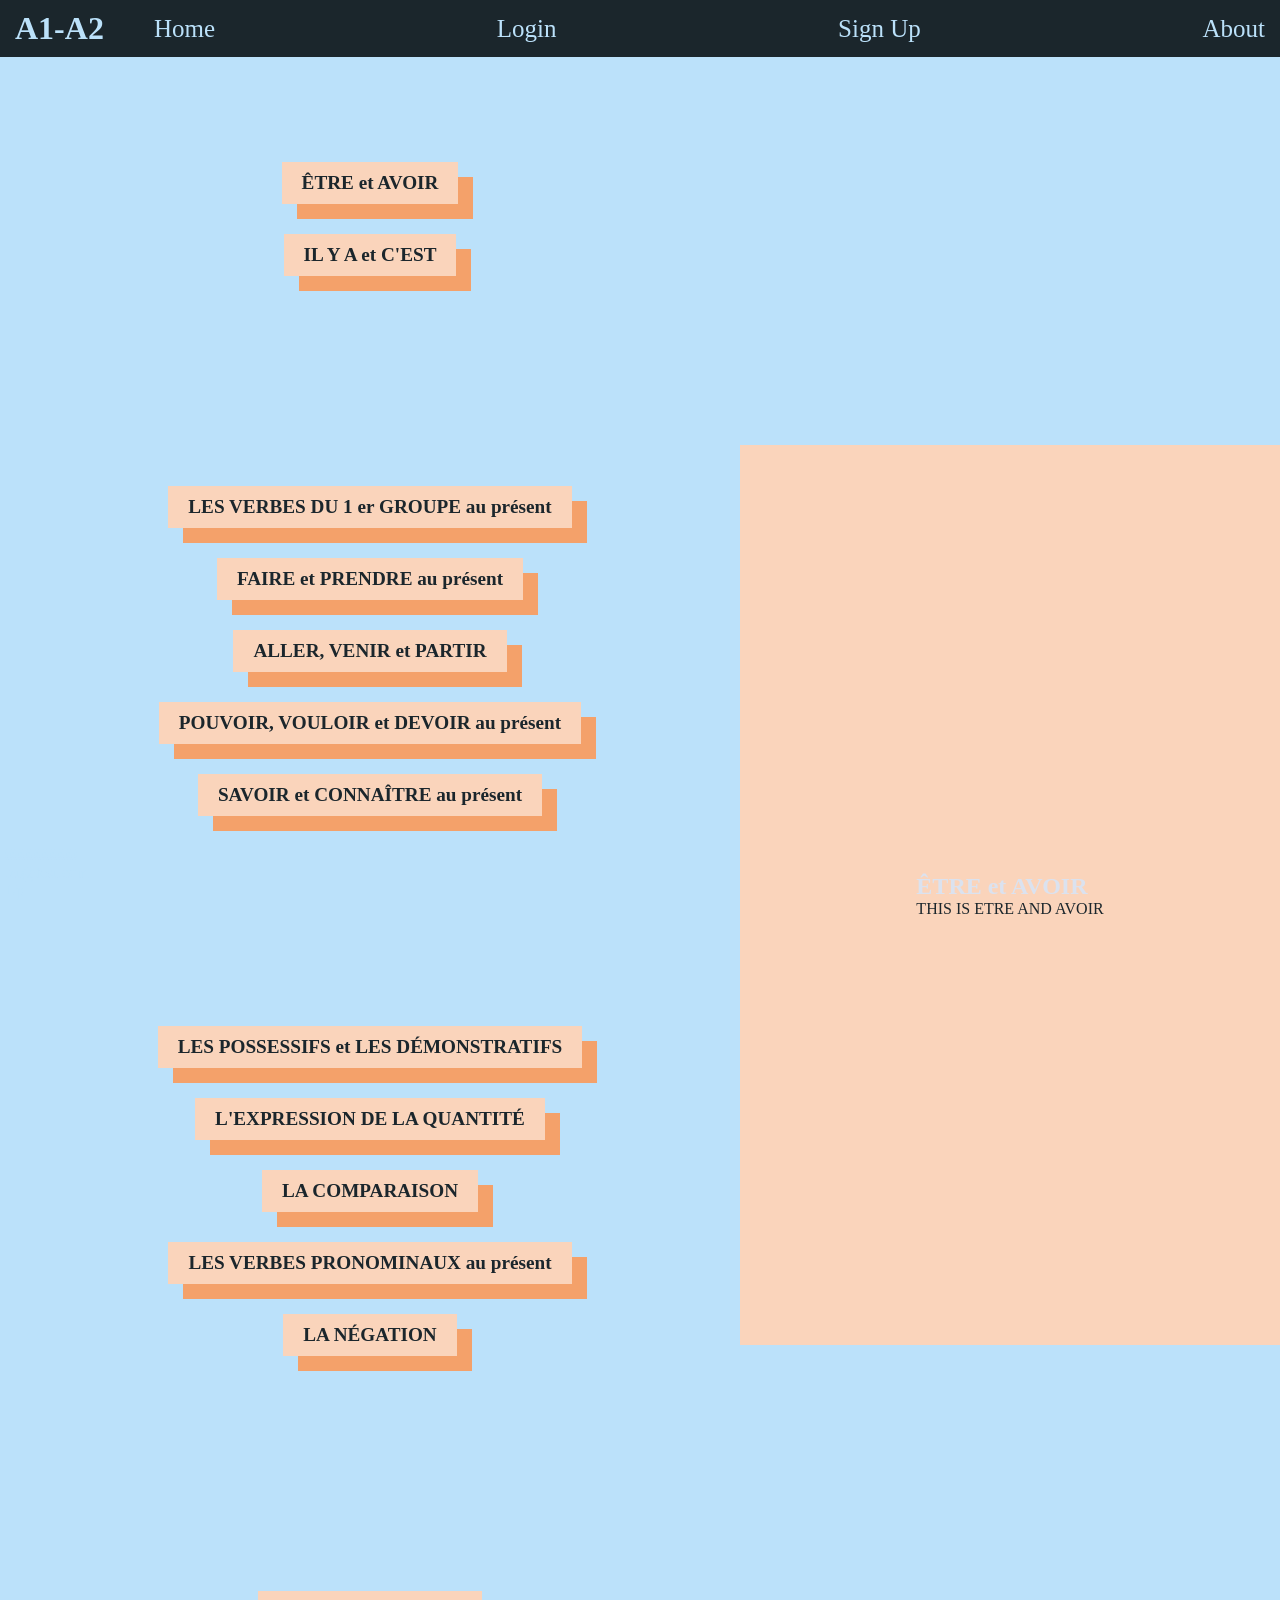
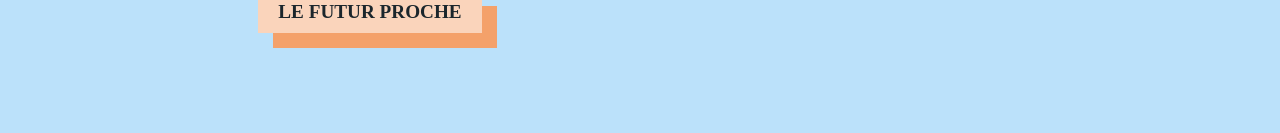
==== A1-A2.html @ 32284764 "First commit" ====
<!DOCTYPE html>
<html lang="en">
<head>
    <meta charset="UTF-8">
    <meta name="viewport" content="width=device-width, initial-scale=1.0">
    <title>Project</title>
    <link rel="stylesheet" href="css/style.css" />
</head>
<body>
    <header id="header">
        <h1><a href="index.html">A1-A2  </a></h1>
        <nav>
            <ul>
                <ol><a href="index.html">Home</a></ol>
                <ol><a href="index.html">Login</a></ol>
                <ol><a href="index.html">Sign Up</a></ol>
                <ol><a href="index.html">About</a></ol>
            </ul>
        </nav>
    </header>

    <main id="A1-A2main">

        <div class="roadmap-steps">
            <div class="foundations">
            <a href="#etre-avoir"><p>ÊTRE et AVOIR</p></a>
            <a href="#il-y-a-cest"><p>IL Y A et C'EST</p></a>
            </div>
        
            <div class="verbs">
            <a href="#group1-present"><p>LES VERBES DU 1 er GROUPE au présent</p></a>
            <a href="#faire-prendre"><p>FAIRE et PRENDRE au présent</p></a>
            <a href="#aller-venir-partir"><p>ALLER, VENIR et PARTIR</p></a>
            <a href="#pouvoir-vouloir-devoir"><p>POUVOIR, VOULOIR et DEVOIR au présent</p></a>
            <a href="#savoir-connaitre"><p>SAVOIR et CONNAÎTRE au présent</p></a>
            </div>
        
            <div class="basics">
            <a href="#possesifs-demonstratifs"><p>LES POSSESSIFS et LES DÉMONSTRATIFS</p></a>
            <a href="#l'expression-de-la-quantite"><p>L'EXPRESSION DE LA QUANTITÉ</p></a>
            <a href="#comparaison"><p>LA COMPARAISON</p></a>
            <a href="#verbes-pronominaux"><p>LES VERBES PRONOMINAUX au présent</p></a>
            <a href="#negation"><p>LA NÉGATION</p></a>
            </div>

            <div class="future-proche">
            <a href="#future-proche"></a><p>LE FUTUR PROCHE</p></a>
            </div>
        </div>





        <div class="details-for-every-topic">
            <div id="etre-avoir" class="content-of-detail">
                <h2>ÊTRE et AVOIR</h2>
                <p>THIS IS ETRE AND AVOIR</p>
            </div>
        </div>
    </main>

    <footer id="footer">
      <ul>
        <li><a href="tel:000000000">000000000</a></li>
        <li><a href="mailto:tet@test.com">tet@test.com</a></li>
      </ul>
      <a href="#header" class="up">Up</a>
    </footer>
</body>
</html>
---- css/style.css ----
/* global styles */
* {
  margin: 0;
  padding: 0;
  box-sizing: border-box;
  font-family:Georgia, 'Times New Roman', Times, serif;
}

body {
    background-color: #F9F7F7; 
    color: #DBE2EF;
}

#header {
  display:flex;
  justify-content: space-between;
  align-items: center;
  position: sticky;
  top: 0;
  background: #1B262C;
  color: white;
  padding: 10px;
  text-align: center;
  z-index: 99;
}

nav {
  flex: 1;
  margin-left: 40px;
}

nav ul {
  font-size: 25px;
  display:flex;
  justify-content: space-between;
  list-style: none;
}

a {
  color: #BBE1FA;
  text-decoration: none;
  padding: 5px;
  border-radius: 5px;
}

header a:hover {
  background-color: #0F4C75;
}




#main {
  display: flex;
  flex-direction: column;
  align-items: center;
  justify-content: center;
  background: #BBE1FA;
  min-height: 100dvh;
  background-image: url('../images/circles.svg');
  background-size: cover;
  background-position: center;
  background-repeat: no-repeat;
}

#description {
  font-size: xx-large;
  padding: 30px;
}

#choose-level {
  font-size: x-large;
}

.levels {
  display:flex;
  flex-direction: column;
  gap: 100px;
  margin-top: 100px;
}

.levels p {
  display:flex;
  align-items: center;
  justify-content: center;
  width: 200px;
  height: 50px;
  background-color: #3282B8;
  box-shadow: 15px 15px 0px #0F4C75;
  outline-color: #0F4C75;
  outline-style: solid;
  color: #1B262C;
  font-size: 25px;
}

.levels p:hover {
  background-color: #0F4C75;
}
.levels a {
  border-radius: 0px;
}

p {
  color: #1B262C;
}

footer {
  position: fixed;
  left: 0;
  bottom: 0;
  width: 100%;
}







/*A1-A2 Page*/
#A1-A2main {
  display: flex;
  flex-direction: row;
  align-items: center;
  justify-content: flex-start;
  background: #BBE1FA;
  min-height: 100dvh;  
}

.roadmap-steps {
  flex:1;
  display: flex;
  align-items: center;
  justify-content: center;
  flex-direction:column;
  width: 100%;
  gap:200px;
  max-width: 1000px;

  font-weight: bold;
  font-size: 1.2rem;
  padding: 100px;
  text-align: center;
  position:relative;
  flex-shrink: 0;
}

.roadmap-steps:nth-of-type(odd) {
  align-self: flex-start;
}

.roadmap-steps:nth-of-type(even) {
  align-self: flex-end;
}

.roadmap-steps > div {
  display: flex;
  flex-direction: column;
  align-items: center;
  gap: 20px;
  position: relative;
}

.roadmap-steps p {
  background-color: #FAD4BB;
  padding: 10px 20px;
  box-shadow: 15px 15px 0px #F4A16A;
  transition: transform 0.3s ease;
}

.roadmap-steps p:hover {
  background-color: #F4A16A;
  transform: translateX(5px);
}


.details-for-every-topic {
    flex: 1;
    padding: 0px;
    background-color: #FAD4BB;
    display: flex;
    align-items: center;
    justify-content: center;
    position: sticky;
    height: 100vh;
    top:0;
}
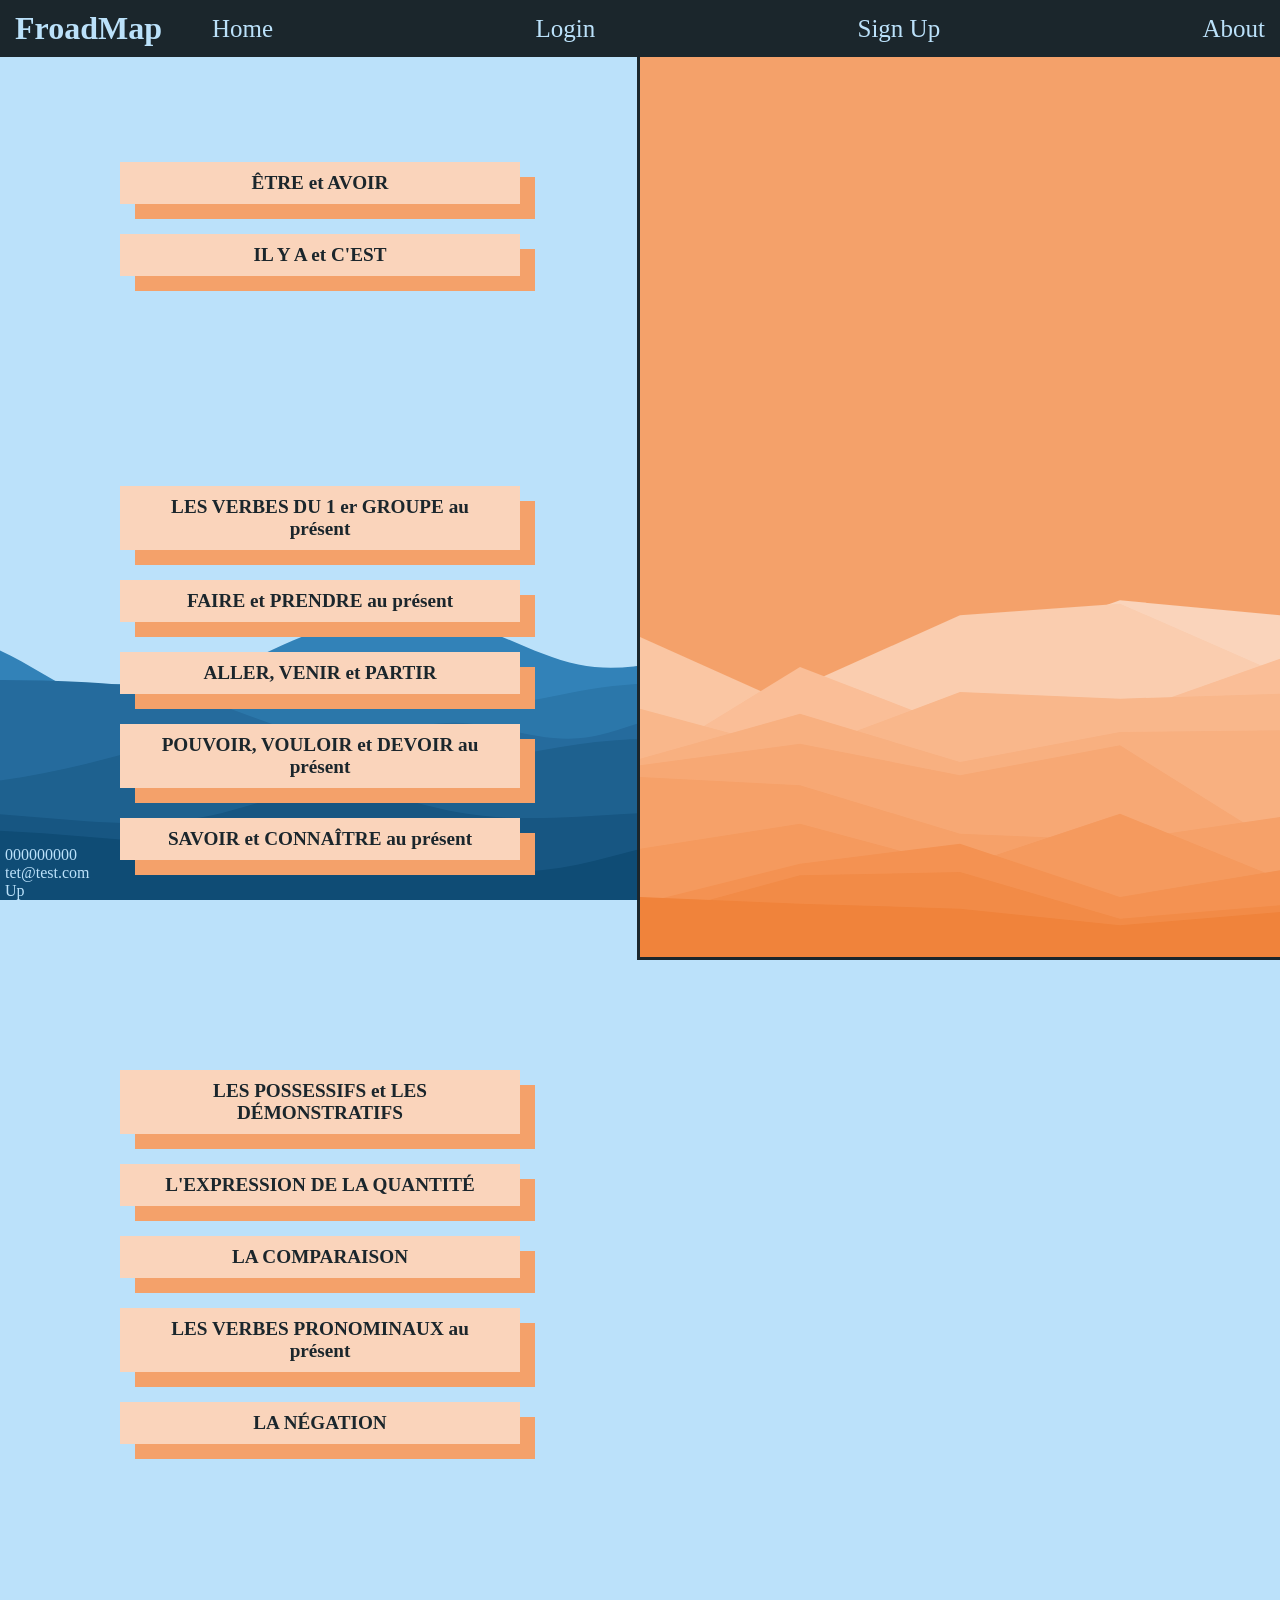
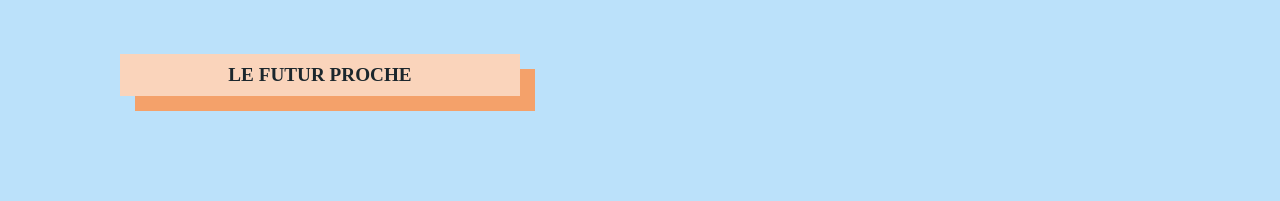
==== commit 5bffe25d: "visually updated pages" ====
--- a/A1-A2.html
+++ b/A1-A2.html
@@ -7,27 +7,31 @@
     <link rel="stylesheet" href="css/style.css" />
 </head>
 <body>
-    <header id="header">
-        <h1><a href="index.html">A1-A2  </a></h1>
+
+    <header>
+        <h1><a href="index.html">FroadMap</a></h1>
         <nav>
             <ul>
-                <ol><a href="index.html">Home</a></ol>
-                <ol><a href="index.html">Login</a></ol>
-                <ol><a href="index.html">Sign Up</a></ol>
-                <ol><a href="index.html">About</a></ol>
+                <li><a href="index.html">Home</a></li>
+                <li><a href="index.html">Login</a></li>
+                <li><a href="index.html">Sign Up</a></li>
+                <li><a href="index.html">About</a></li>
             </ul>
         </nav>
     </header>
 
-    <main id="A1-A2main">
 
-        <div class="roadmap-steps">
-            <div class="foundations">
+
+    <main id="A1-A2">
+
+        <section class="roadmap-steps">
+
+            <div class="roadmap-steps__foundations">
             <a href="#etre-avoir"><p>ÊTRE et AVOIR</p></a>
             <a href="#il-y-a-cest"><p>IL Y A et C'EST</p></a>
             </div>
         
-            <div class="verbs">
+            <div class="roadmap-steps__verbs">
             <a href="#group1-present"><p>LES VERBES DU 1 er GROUPE au présent</p></a>
             <a href="#faire-prendre"><p>FAIRE et PRENDRE au présent</p></a>
             <a href="#aller-venir-partir"><p>ALLER, VENIR et PARTIR</p></a>
@@ -35,30 +39,70 @@
             <a href="#savoir-connaitre"><p>SAVOIR et CONNAÎTRE au présent</p></a>
             </div>
         
-            <div class="basics">
+            <div class="roadmap-steps__basics">
             <a href="#possesifs-demonstratifs"><p>LES POSSESSIFS et LES DÉMONSTRATIFS</p></a>
-            <a href="#l'expression-de-la-quantite"><p>L'EXPRESSION DE LA QUANTITÉ</p></a>
+            <a href="#expression-de-la-quantite"><p>L'EXPRESSION DE LA QUANTITÉ</p></a>
             <a href="#comparaison"><p>LA COMPARAISON</p></a>
             <a href="#verbes-pronominaux"><p>LES VERBES PRONOMINAUX au présent</p></a>
             <a href="#negation"><p>LA NÉGATION</p></a>
             </div>
 
-            <div class="future-proche">
-            <a href="#future-proche"></a><p>LE FUTUR PROCHE</p></a>
+            <div class="roadmap-steps__future-proche">
+            <a href="#future-proche"><p>LE FUTUR PROCHE</p></a>
             </div>
-        </div>
+
+        </section>
 
 
 
+        <article class="details-for-every-topic">
+
+            <div id="etre-avoir" class="detailed-content">
+                <h2>ÊTRE et AVOIR</h2>
+                <p>Être - to be</p>
+                <p>Avoir - to have</p>
+
+                <h3>conjugaison au présent (Être)</h3>
+                <ul>
+                    <li>je suis</li>
+                    <li>tu es</li>
+                    <li>il/elle/on est</li>
+                    <li>nous sommes</li>
+                    <li>vous êtes</li>
+                    <li>ils/elles/on sont</li>
+                </ul>
+
+                <h3>conjugaison au présent (Avoir)</h3>
+                <ul>
+                    <li>j'ai</li>
+                    <li>tu as</li>
+                    <li>il/elle/on a</li>
+                    <li>nous avons</li>
+                    <li>vous avez</li>
+                    <li>ils/elles/on ont</li>
+                </ul>
+            </div>
+
+            <div id="il-y-a-cest" class="detailed-content">
+                <h2>IL Y A </h2>
+                <p>THIS IS IT</p>
+            </div>
+            
+            <div id="group1-present" class="detailed-content">
+                <h2>VERBS OF GROUP 1</h2>
+                <p>YEE</p>
+            </div>
+
+            <div id="faire-prendre" class="detailed-content">
+                <h2>TO DO AND TAKE </h2>
+                <p>TO DO AND TAKE</p>
+            </div>
+
+        </article>
+
+    </main>
 
 
-        <div class="details-for-every-topic">
-            <div id="etre-avoir" class="content-of-detail">
-                <h2>ÊTRE et AVOIR</h2>
-                <p>THIS IS ETRE AND AVOIR</p>
-            </div>
-        </div>
-    </main>
 
     <footer id="footer">
       <ul>
--- a/css/style.css
+++ b/css/style.css
@@ -11,7 +11,22 @@
     color: #DBE2EF;
 }
 
-#header {
+a {
+  color: #BBE1FA;
+  text-decoration: none;
+  padding: 5px;
+  border-radius: 5px;
+}
+
+p {
+  color:#1B262C;
+}
+
+
+/*index.html*/
+
+/*Header*/
+header {
   display:flex;
   justify-content: space-between;
   align-items: center;
@@ -24,33 +39,26 @@
   z-index: 99;
 }
 
-nav {
+header nav {
   flex: 1;
   margin-left: 40px;
 }
 
-nav ul {
+header nav ul {
   font-size: 25px;
   display:flex;
   justify-content: space-between;
   list-style: none;
 }
 
-a {
-  color: #BBE1FA;
-  text-decoration: none;
-  padding: 5px;
-  border-radius: 5px;
-}
-
 header a:hover {
   background-color: #0F4C75;
 }
 
 
 
-
-#main {
+/* main */
+#main-page {
   display: flex;
   flex-direction: column;
   align-items: center;
@@ -66,10 +74,12 @@
 #description {
   font-size: xx-large;
   padding: 30px;
+  color:#1B262C;
 }
 
 #choose-level {
   font-size: x-large;
+  color:#1B262C;
 }
 
 .levels {
@@ -100,88 +110,128 @@
   border-radius: 0px;
 }
 
-p {
+section:has(.levels:hover) {
+  animation-name: colorchange;
+  animation-duration: 0.5s;
+  animation-fill-mode: forwards;
+}
+
+@keyframes colorchange {
+  100% {background-image: url('../images/circlesoutline.svg');}
+}
+
+
+
+
+
+
+
+
+
+
+
+/*A1-A2 Page*/
+#A1-A2 {
+  display: flex;
+  flex-direction: row;
+  align-items: flex-start;
+  background: #BBE1FA;
+  min-height: 100dvh;  
+  background-image: url('../images/wavesblue.svg');
+  background-attachment: fixed;
+  background-size: cover;
+  background-position: center;
+  background-repeat: no-repeat;
+}
+
+.roadmap-steps {
+  width: 50%;
+  display: flex;
+  align-items: center;
+  flex-direction:column;
+  gap:200px;
+
+  font-weight: bold;
+  font-size: 1.2rem;
+  padding: 100px;
+  text-align: center;
+}
+
+.roadmap-steps > div {
+  display: flex;
+  flex-direction: column;
+  align-items: center;
+  gap: 20px;
+  position: relative;
+}
+
+.roadmap-steps p {
+  background-color: #FAD4BB;
+  padding: 10px 20px;
+  box-shadow: 15px 15px 0px #F4A16A;
+  transition: transform 0.3s ease;
+  width: 400px;
+}
+
+.roadmap-steps p:hover {
+  background-color: #F4A16A;
+  transform: translateX(5px) skew(-3deg,0deg);
+}
+
+.details-for-every-topic {
+  position: fixed;
+  right: 0;
+  width:50%;
+  height: 100dvh;
+
+  display:flex;
+  flex-direction: column;
+  align-items: center;
+  justify-content: center;
+  background-color: #F4A16A;
+  outline-color: #1B262C;
+  outline-style: solid;
+  background-image: url('../images/peaksorange.svg');
+  background-size: cover;
+}
+
+.detailed-content {
+  display:none;
   color: #1B262C;
-}
-
+  text-align: center;
+}
+
+.detailed-content:target{
+  display:flex;
+  flex-direction: column;
+  align-items: center;
+}
+
+.detailed-content:target h2, h3{
+  padding: 50px 0px 20px 0px;
+}
+
+.detailed-content ul {
+  list-style: none;
+}
+.detailed-content li{
+  padding: 5px 0px;
+}
+
+
+
+
+
+
+
+
+
+
+
+/* footer */
 footer {
   position: fixed;
   left: 0;
   bottom: 0;
   width: 100%;
-}
-
-
-
-
-
-
-
-/*A1-A2 Page*/
-#A1-A2main {
-  display: flex;
-  flex-direction: row;
-  align-items: center;
-  justify-content: flex-start;
-  background: #BBE1FA;
-  min-height: 100dvh;  
-}
-
-.roadmap-steps {
-  flex:1;
-  display: flex;
-  align-items: center;
-  justify-content: center;
-  flex-direction:column;
-  width: 100%;
-  gap:200px;
-  max-width: 1000px;
-
-  font-weight: bold;
-  font-size: 1.2rem;
-  padding: 100px;
-  text-align: center;
-  position:relative;
-  flex-shrink: 0;
-}
-
-.roadmap-steps:nth-of-type(odd) {
-  align-self: flex-start;
-}
-
-.roadmap-steps:nth-of-type(even) {
-  align-self: flex-end;
-}
-
-.roadmap-steps > div {
-  display: flex;
-  flex-direction: column;
-  align-items: center;
-  gap: 20px;
-  position: relative;
-}
-
-.roadmap-steps p {
-  background-color: #FAD4BB;
-  padding: 10px 20px;
-  box-shadow: 15px 15px 0px #F4A16A;
-  transition: transform 0.3s ease;
-}
-
-.roadmap-steps p:hover {
-  background-color: #F4A16A;
-  transform: translateX(5px);
-}
-
-
-.details-for-every-topic {
-    flex: 1;
-    padding: 0px;
-    background-color: #FAD4BB;
-    display: flex;
-    align-items: center;
-    justify-content: center;
-    position: sticky;
-    height: 100vh;
-    top:0;
 }
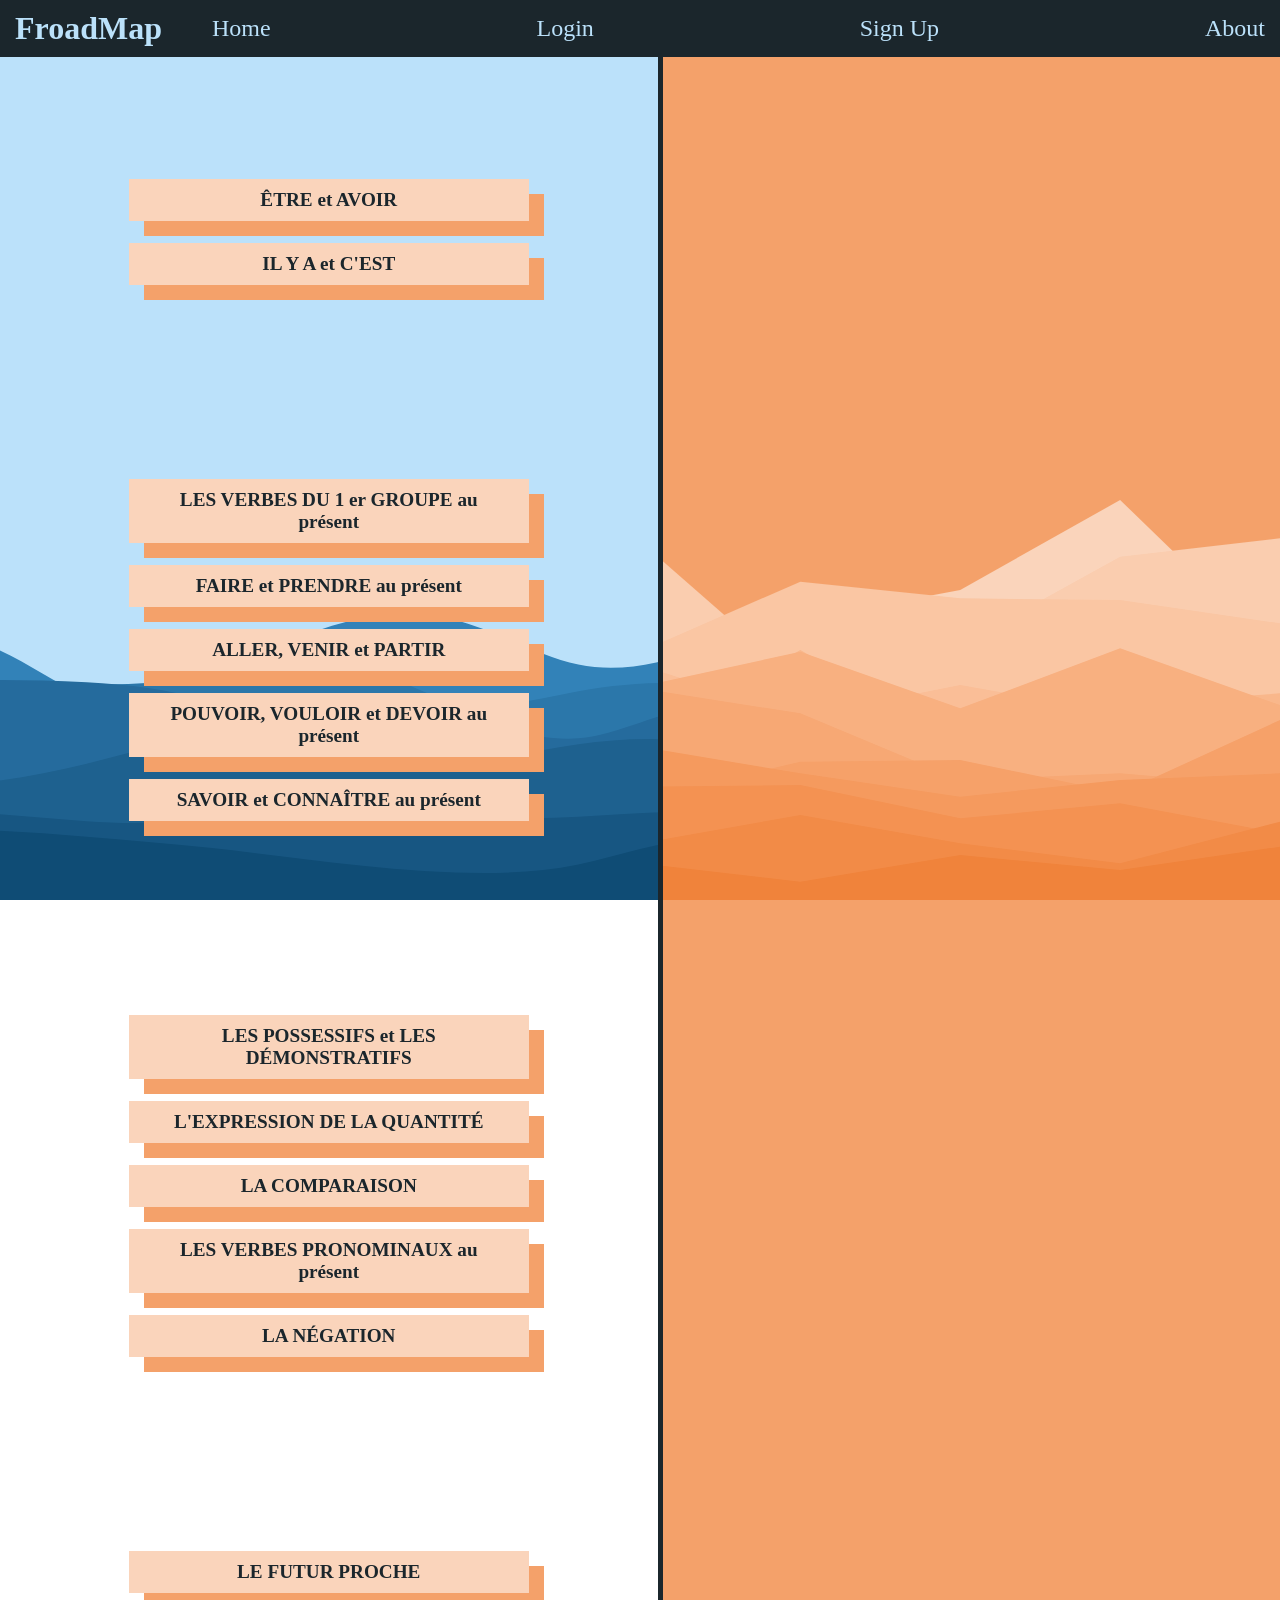
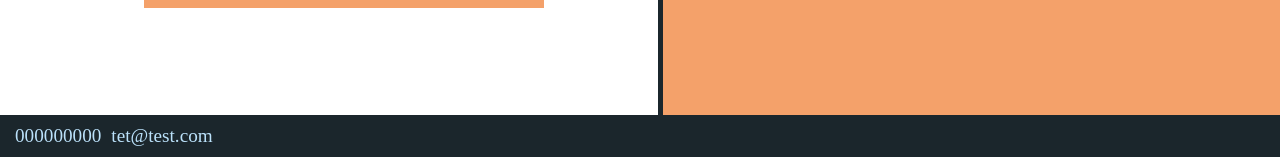
==== commit 6d9f0c10: "Added responsiveness, fixed flex, added html content" ====
--- a/A1-A2.html
+++ b/A1-A2.html
@@ -84,18 +84,294 @@
             </div>
 
             <div id="il-y-a-cest" class="detailed-content">
-                <h2>IL Y A </h2>
-                <p>THIS IS IT</p>
+                <h2>IL Y A/IL N'Y A PAS DE...</h2>
+                <p>Il y a un bon film à la télévision. Il n'y a pas de problème !</p>
+
+                <h2>C'EST/ CE N'EST PAS</h2>
+                <p>C'est mercredi soir. Ce n'est pas joli.</p>
+                <p>▸ Qu'est-ce que c'est? - C'est / Ce n'est pas / Ce sont / Ce ne sont pas... <br> C'est un film italien. C'est la capitale du Portugal. Ce sont des livres de poche.</p>
+                <p>▸ Qui est-ce? C'est qui? - C'est / Ce sont... <br> C'est Virginie ! Ce sont les amis de Jérôme. C'est le professeur de Pierre.</p>
+
+                <h5>REMARQUE</h5>
+                <p class="additional-content">« C'est » exprime l'identité (c'est un ami, c'est Paul) ou un commentaire (c'est facile). « Il y a » exprime la présence, l'existence, la localisation (il y a une pharmacie ici = une pharmacie existe ici).</p>
+
+                <h2>L'ADJECTIF QUALIFICATIF</h2>
+                <ul>
+                    <li>un garçon intelligent il est intelligent <br> (masculin singulier)</li>
+                    <li>une fille intelligente elle est intelligente <br> (féminin singulier)</li>
+                    <li>des garçons intelligents ils sont intelligents<br>(masculin pluriel)</li>
+                    <li>des filles intelligentes elles sont intelligentes<br>(féminin pluriel)</li>
+                </ul>
+                <h3>PLACE DE L'ADJECTIF</h3>
+                <ul>
+                    <li>▸En général, après le nom: une voiture confortable, un film extraordinaire.</li>
+                    <li>▸ Toujours après le nom pour la nationalité et la couleur: un auteur allemand, un stylo bleu.</li>
+                    <li>Souvent avant le nom pour: bon, mauvais, petit, grand, beau, nouveau, jeune, vieux... :une belle femme, un bon gâteau, une mauvaise idée...</li>
+                </ul>
             </div>
             
             <div id="group1-present" class="detailed-content">
-                <h2>VERBS OF GROUP 1</h2>
-                <p>YEE</p>
+                <h2>LE PRÉSENT DES VERBES EN -ER</h2>
+                <h4>TROUVER</h4>
+                    <ul>
+                        <li><strong>Forme affirmative</strong></li>
+                        <li>Je trouve</li>
+                        <li>Tu trouves</li>
+                        <li>Il/Elle/On trouve</li>
+                        <li>Nous trouvons</li>
+                        <li>Vous trouvez</li>
+                        <li>Ils/Elles/On trouvent</li>
+                    </ul>
+                    <ul>
+                        <li><strong>Forme négative</strong></li>
+                        <li>Je ne trouve pas</li>
+                        <li>Tu ne trouves pas</li>
+                        <li>Il/Elle/On ne trouve pas</li>
+                        <li>Nous ne trouvons pas</li>
+                        <li>Vous ne trouvez pas</li>
+                        <li>Ils/Elles/On ne trouvent pas</li>
+                    </ul>
+
+                <h3>VALEUR DU PRÉSENT</h3>
+                <p>On utilise le présent pour exprimer une action régulière - je travaille ici (tous les jours) - ou momentanée - je travaille ici (maintenant, particulièrement).</p>
             </div>
 
             <div id="faire-prendre" class="detailed-content">
-                <h2>TO DO AND TAKE </h2>
-                <p>TO DO AND TAKE</p>
+                <h2>FAIRE</h2>
+                <ul>
+                    <li><strong>Forme affirmative</strong></li>
+                    <li>Je fais</li>
+                    <li>Tu fais</li>
+                    <li>Il/Elle/On fait</li>
+                    <li>Nous faisons</li>
+                    <li>Vous faites</li>
+                    <li>Ils/Elles/On font</li>
+                </ul>
+                <ul>
+                    <li><strong>Forme négative</strong></li>
+                    <li>Je ne fais pas</li>
+                    <li>Tu ne fais pas</li>
+                    <li>Il/Elle/On ne fait pas</li>
+                    <li>Nous ne faisons pas</li>
+                    <li>Vous ne faites pas</li>
+                    <li>Ils/Elles/On ne font pas</li>
+                </ul>
+
+                <h2>PRENDRE</h2>
+                <ul>
+                    <li><strong>Forme affirmative</strong></li>
+                    <li>Je prends</li>
+                    <li>Tu prennes</li>
+                    <li>Il/Elle/On prend</li>
+                    <li>Nous prenons</li>
+                    <li>Vous prenez</li>
+                    <li>Ils/Elles/On prennent</li>
+                </ul>
+                <ul>
+                    <li><strong>Forme négative</strong></li>
+                    <li>Je ne prends pas</li>
+                    <li>Tu ne prends pas</li>
+                    <li>Il/Elle/On ne prend pas</li>
+                    <li>Nous ne prenons pas</li>
+                    <li>Vous ne prenez pas</li>
+                    <li>Ils/Elles/On ne prennent pas</li>
+                </ul>
+
+            </div>
+
+            <div id="aller-venir-partir" class="detailed-content">
+                <h2>ALLER</h2>
+                <ul>
+                    <li><strong>Forme affirmative</strong></li>
+                    <li>Je vais</li>
+                    <li>Tu vas</li>
+                    <li>Il/Elle/On va</li>
+                    <li>Nous allons</li>
+                    <li>Vous allez</li>
+                    <li>Ils/Elles/On vont</li>
+                </ul>
+                <ul>
+                    <li><strong>Forme négative</strong></li>
+                    <li>Je ne vais pas</li>
+                    <li>Tu ne vas pas</li>
+                    <li>Il/Elle/On ne va pas</li>
+                    <li>Nous ne allons pas</li>
+                    <li>Vous ne allez pas</li>
+                    <li>Ils/Elles/On ne vont pas</li>
+                </ul>
+
+                <h2>VENIR</h2>
+                <ul>
+                    <li><strong>Forme affirmative</strong></li>
+                    <li>Je viens</li>
+                    <li>Tu viens</li>
+                    <li>Il/Elle/On vient</li>
+                    <li>Nous venons</li>
+                    <li>Vous venez</li>
+                    <li>Ils/Elles/On viennent</li>
+                </ul>
+                <ul>
+                    <li><strong>Forme négative</strong></li>
+                    <li>Je ne viens pas</li>
+                    <li>Tu ne viens pas</li>
+                    <li>Il/Elle/On ne vient pas</li>
+                    <li>Nous ne venons pas</li>
+                    <li>Vous ne venez pas</li>
+                    <li>Ils/Elles/On ne viennent pas</li>
+                </ul>
+                
+                <h2>PARTIR</h2>
+                <ul>
+                    <li><strong>Forme affirmative</strong></li>
+                    <li>Je pars</li>
+                    <li>Tu pars</li>
+                    <li>Il/Elle/On part</li>
+                    <li>Nous partons</li>
+                    <li>Vous partez</li>
+                    <li>Ils/Elles/On partent</li>
+                </ul>
+                <ul>
+                    <li><strong>Forme négative</strong></li>
+                    <li>Je ne pars pas</li>
+                    <li>Tu ne pars pas</li>
+                    <li>Il/Elle/On ne part pas</li>
+                    <li>Nous ne partons pas</li>
+                    <li>Vous ne partez pas</li>
+                    <li>Ils/Elles/On ne partent pas</li>
+                </ul>
+            </div>
+
+            <div id="pouvoir-vouloir-devoir" class="detailed-content">
+                <h2>POUVOIR</h2>
+                <ul>
+                    <li><strong>Forme affirmative</strong></li>
+                    <li>Je peux</li>
+                    <li>Tu peux</li>
+                    <li>Il/Elle/On peut</li>
+                    <li>Nous pouvons</li>
+                    <li>Vous pouvez</li>
+                    <li>Ils/Elles/On peuvent</li>
+                </ul>
+                <ul>
+                    <li><strong>Forme négative</strong></li>
+                    <li>Je ne peux pas</li>
+                    <li>Tu ne peux pas</li>
+                    <li>Il/Elle/On ne peut pas</li>
+                    <li>Nous ne pouvons pas</li>
+                    <li>Vous ne pouvez pas</li>
+                    <li>Ils/Elles/On ne peuvent pas</li>
+                </ul>
+                <p class="sub-information">▸Demander, donner la permission ou, au contraire, interdire</p>
+                <p class="sub-sub-information">Maman, est-ce que je peux aller chez Vincent? - Oui, tu peux aller chez Vincent.</p>
+
+                <p class="sub-information">▸Demander à quelqu'un de faire quelque chose</p>
+                <p class="sub-sub-information">Tu peux venir avec moi? Est-ce que vous pouvez répéter lentement, s'il vous plaît?</p>
+
+                <h2>VOULOIR</h2>
+                <ul>
+                    <li><strong>Forme affirmative</strong></li>
+                    <li>Je veux</li>
+                    <li>Tu veux</li>
+                    <li>Il/Elle/On veut</li>
+                    <li>Nous voulons</li>
+                    <li>Vous voulez</li>
+                    <li>Ils/Elles/On veulent</li>
+                </ul>
+                <ul>
+                    <li><strong>Forme négative</strong></li>
+                    <li>Je ne veux pas</li>
+                    <li>Tu ne veux pas</li>
+                    <li>Il/Elle/On ne veut pas</li>
+                    <li>Nous ne voulons pas</li>
+                    <li>Vous ne voulez pas</li>
+                    <li>Ils/Elles/On ne veulent pas</li>
+                </ul>
+                <p class="sub-information">▸Proposition</p>
+                <p class="sub-sub-information">Vous voulez un café? Tu veux aller au cinéma?</p>
+
+                <p class="sub-information">▸Volonté</p>
+                <p class="sub-sub-information">Elle veut étudier l'espagnol. Nous ne voulons pas quitter Prague.</p>
+
+                <h2>DEVOIR</h2>
+                <ul>
+                    <li><strong>Forme affirmative</strong></li>
+                    <li>Je dois</li>
+                    <li>Tu dois</li>
+                    <li>Il/Elle/On doit</li>
+                    <li>Nous devons</li>
+                    <li>Vous devez</li>
+                    <li>Ils/Elles/On doivent</li>
+                </ul>
+                <ul>
+                    <li><strong>Forme négative</strong></li>
+                    <li>Je ne dois pas</li>
+                    <li>Tu ne dois pas </li>
+                    <li>Il/Elle/On ne doit pas</li>
+                    <li>Nous ne devons pas</li>
+                    <li>Vous ne devez pas</li>
+                    <li>Ils/Elles/On ne doivent pas</li>
+                </ul>
+
+                <p class="sub-information">▸Obligation</p>
+                <p class="sub-sub-information">Nous devons réserver des billets de train. Qu'est-ce que je dois faire? Tu dois partir ?</p>
+
+            </div>
+
+            <div id="savoir-connaitre" class="detailed-content">
+                <h2>SAVOIR</h2>
+                <ul>
+                    <li><strong>Forme affirmative</strong></li>
+                    <li>Je sais</li>
+                    <li>Tu sais</li>
+                    <li>Il/Elle/On sait</li>
+                    <li>Nous savons</li>
+                    <li>Vous savez</li>
+                    <li>Ils/Elles/On savent</li>
+                </ul>
+                <ul>
+                    <li><strong>Forme négative</strong></li>
+                    <li>Je ne sais pas</li>
+                    <li>Tu ne sais pas</li>
+                    <li>Il/Elle/On ne sait pas</li>
+                    <li>Nous ne savons pas</li>
+                    <li>Vous ne savez pas</li>
+                    <li>Ils/Elles/On ne savent pas</li>
+                </ul>
+
+                <p class="sub-information">▸ Avec qui, que, pourquoi, quand, où, comment...</p>
+                <p class="sub-sub-information">Je sais où il habite. Vous savez quand il arrive? Tu sais qu'il est marié ?</p>
+
+                <p class="sub-information">▸ Avec un infinitif</p>
+                <p class="sub-sub-information">Je sais conduire. Il ne sait pas nager.</p>
+
+                <p class="sub-information">▸ Seul, comme réponse</p>
+                <p class="sub-sub-information">Où est Guillaume? - Je ne sais pas ! <br> Agathe travaille à Paris. - Oui, je sais!</p>
+                
+                <h2>CONNAÎTRE</h2>
+                <ul>
+                    <li><strong>Forme affirmative</strong></li>
+                    <li>Je connais</li>
+                    <li>Tu connais</li>
+                    <li>Il/Elle/On connait</li>
+                    <li>Nous connaissons</li>
+                    <li>Vous connaissez</li>
+                    <li>Ils/Elles/On connaissent</li>
+                </ul>
+                <ul>
+                    <li><strong>Forme négative</strong></li>
+                    <li>Je ne connais pas</li>
+                    <li>Tu ne connais pas</li>
+                    <li>Il/Elle/On ne connait pas</li>
+                    <li>Nous ne connaissons pas</li>
+                    <li>Vous ne connaissez pas</li>
+                    <li>Ils/Elles/On ne connaissent pas</li>
+                </ul>
+
+                <p class="sub-information">▸ Un lieu</p>
+                <p class="sub-sub-information">Je connais un bon restaurant. Il connaît bien l'Amérique latine. Tu connais Fontainebleaи ?</p>
+
+                <p class="sub-information">▸ Une personne</p>
+                <p class="sub-sub-information">Vous connaissez Virginie ? Je ne connais pas ce cinéaste.</p>
             </div>
 
         </article>
@@ -107,9 +383,8 @@
     <footer id="footer">
       <ul>
         <li><a href="tel:000000000">000000000</a></li>
-        <li><a href="mailto:tet@test.com">tet@test.com</a></li>
+        <li><a href="mailto:test@test.com">tet@test.com</a></li>
       </ul>
-      <a href="#header" class="up">Up</a>
     </footer>
 </body>
 </html>
--- a/css/style.css
+++ b/css/style.css
@@ -6,11 +6,6 @@
   font-family:Georgia, 'Times New Roman', Times, serif;
 }
 
-body {
-    background-color: #F9F7F7; 
-    color: #DBE2EF;
-}
-
 a {
   color: #BBE1FA;
   text-decoration: none;
@@ -30,13 +25,13 @@
   display:flex;
   justify-content: space-between;
   align-items: center;
+
   position: sticky;
   top: 0;
+  z-index: 99;
+
   background: #1B262C;
-  color: white;
   padding: 10px;
-  text-align: center;
-  z-index: 99;
 }
 
 header nav {
@@ -45,7 +40,7 @@
 }
 
 header nav ul {
-  font-size: 25px;
+  font-size: 1.5rem;
   display:flex;
   justify-content: space-between;
   list-style: none;
@@ -134,43 +129,38 @@
 #A1-A2 {
   display: flex;
   flex-direction: row;
-  align-items: flex-start;
-  background: #BBE1FA;
-  min-height: 100dvh;  
+  min-height: 100dvh;
+
+
   background-image: url('../images/wavesblue.svg');
   background-attachment: fixed;
   background-size: cover;
   background-position: center;
-  background-repeat: no-repeat;
+
+  overflow: auto;
 }
 
 .roadmap-steps {
-  width: 50%;
+  flex: 1;
+
   display: flex;
-  align-items: center;
-  flex-direction:column;
-  gap:200px;
+  flex-direction: column;
+  align-items: center;
+  gap: 150px;
+  padding: 100px 20px;
 
   font-weight: bold;
   font-size: 1.2rem;
-  padding: 100px;
-  text-align: center;
-}
-
-.roadmap-steps > div {
-  display: flex;
-  flex-direction: column;
-  align-items: center;
-  gap: 20px;
-  position: relative;
 }
 
 .roadmap-steps p {
   background-color: #FAD4BB;
   padding: 10px 20px;
   box-shadow: 15px 15px 0px #F4A16A;
+  width: 400px;
+  text-align: center;
+
   transition: transform 0.3s ease;
-  width: 400px;
 }
 
 .roadmap-steps p:hover {
@@ -179,26 +169,27 @@
 }
 
 .details-for-every-topic {
-  position: fixed;
-  right: 0;
-  width:50%;
-  height: 100dvh;
-
-  display:flex;
-  flex-direction: column;
-  align-items: center;
-  justify-content: center;
+  flex: 1;
+  
+  display:flex;
+  flex-direction: column;
+  align-items: center;
+
   background-color: #F4A16A;
-  outline-color: #1B262C;
-  outline-style: solid;
   background-image: url('../images/peaksorange.svg');
   background-size: cover;
+  background-attachment: fixed;
+  background-position: center;
+
+  border-left: 5px solid #1B262C;
 }
 
 .detailed-content {
   display:none;
   color: #1B262C;
   text-align: center;
+
+  padding-top: 80px;
 }
 
 .detailed-content:target{
@@ -207,8 +198,34 @@
   align-items: center;
 }
 
-.detailed-content:target h2, h3{
+.detailed-content:target h2, h3, h4{
   padding: 50px 0px 20px 0px;
+}
+
+.detailed-content:target h5, h6 {
+  padding: 70px 0px 10px;
+  color:#BBE1FA;
+  font-weight: bold;
+  font-style: italic;
+}
+
+.additional-content {
+  font-weight: bold;
+  font-style: italic;
+  font-size: 0.8rem;
+}
+
+.sub-information {
+  padding: 20px 0px 0px 0px;
+  font-size: 0.9rem;
+  font-style: italic;
+  font-weight: bold;
+}
+
+.sub-sub-information {
+  padding: 00px 0px 0px 0px;
+  font-size: 0.75rem;
+  font-style: italic;
 }
 
 .detailed-content ul {
@@ -220,18 +237,65 @@
 
 
 
-
-
-
-
-
-
+/*mobile responsiveness*/
+@media (max-width: 768px) {
+  header{
+    gap: 15px;
+    padding: 15px;
+  }
+
+  header nav {
+    margin-left: 0;
+    width: 100%;
+  }
+  
+  header nav ul {
+    font-size: 16px;
+    justify-content: center;
+    gap:20px;
+    flex-wrap: wrap;
+  }
+
+
+
+  
+  #A1-A2 {
+    flex-direction: column;
+    height: auto;
+  }
+  
+  .roadmap-steps p{
+    width:100%;
+    max-width: 320px;
+    font-size: 1rem;
+  }
+
+  .details-for-every-topic{
+    border: none;
+    min-height: 100dvh;
+    border-top: 5px solid #1B262C;
+  }
+  
+}
 
 
 /* footer */
 footer {
-  position: fixed;
-  left: 0;
-  bottom: 0;
-  width: 100%;
-}+  display:flex;
+  justify-content: space-between;
+  align-items: center;
+
+  background: #1B262C;
+  padding: 10px;
+}
+
+footer ul {
+  font-size: 1.2rem;
+  display:flex;
+  justify-content: space-between;
+  list-style: none;
+}
+
+footer a:hover {
+  background-color: #0F4C75;
+}
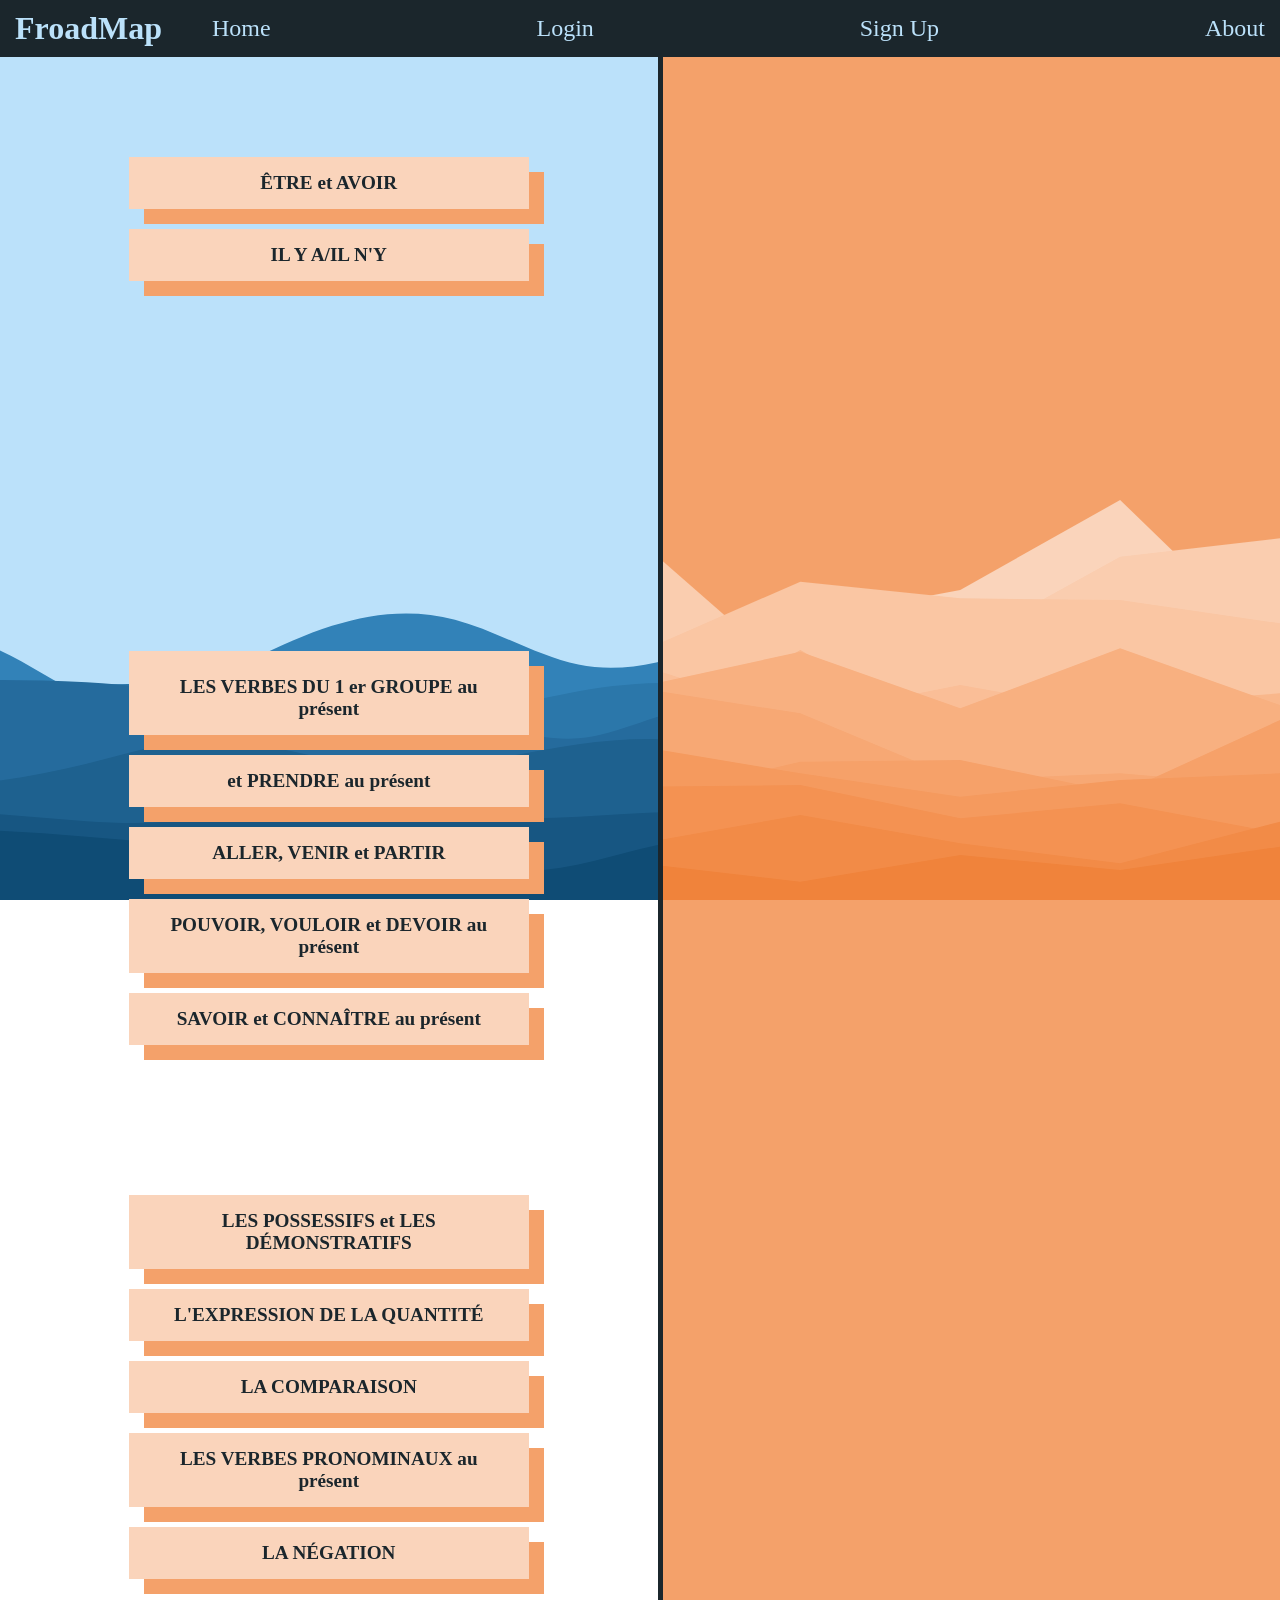
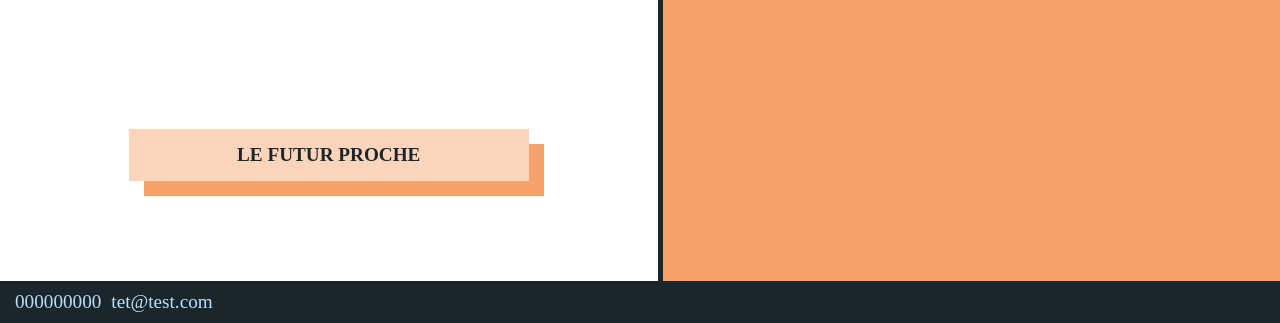
==== commit 69ffa0b1: "fix HTML semantics, add log-in and sign-up forms, add aabout page" ====
--- a/A1-A2.html
+++ b/A1-A2.html
@@ -26,41 +26,40 @@
 
         <section class="roadmap-steps">
 
-            <div class="roadmap-steps__foundations">
-            <a href="#etre-avoir"><p>ÊTRE et AVOIR</p></a>
-            <a href="#il-y-a-cest"><p>IL Y A et C'EST</p></a>
-            </div>
+            <ul class="roadmap-steps__foundations">
+                <li><a href="#etre-avoir">ÊTRE et AVOIR</a></li>
+                <li><a href="#il-y-a-cest">IL Y A/IL N'Y</li>
+            </ul>
         
-            <div class="roadmap-steps__verbs">
-            <a href="#group1-present"><p>LES VERBES DU 1 er GROUPE au présent</p></a>
-            <a href="#faire-prendre"><p>FAIRE et PRENDRE au présent</p></a>
-            <a href="#aller-venir-partir"><p>ALLER, VENIR et PARTIR</p></a>
-            <a href="#pouvoir-vouloir-devoir"><p>POUVOIR, VOULOIR et DEVOIR au présent</p></a>
-            <a href="#savoir-connaitre"><p>SAVOIR et CONNAÎTRE au présent</p></a>
-            </div>
+            <ul class="roadmap-steps__verbs">
+                <li><a href="#group1-present">LES VERBES DU 1 er GROUPE au présent</a></li>
+                <li><a href="#faire-prendre"> et PRENDRE au présent</a></li>
+                <li><a href="#aller-venir-partir">ALLER, VENIR et PARTIR</a></li>
+                <li><a href="#pouvoir-vouloir-devoir">POUVOIR, VOULOIR et DEVOIR au présent</a></li>
+                <li><a href="#savoir-connaitre">SAVOIR et CONNAÎTRE au présent</a></li>
+            </ul>
         
-            <div class="roadmap-steps__basics">
-            <a href="#possesifs-demonstratifs"><p>LES POSSESSIFS et LES DÉMONSTRATIFS</p></a>
-            <a href="#expression-de-la-quantite"><p>L'EXPRESSION DE LA QUANTITÉ</p></a>
-            <a href="#comparaison"><p>LA COMPARAISON</p></a>
-            <a href="#verbes-pronominaux"><p>LES VERBES PRONOMINAUX au présent</p></a>
-            <a href="#negation"><p>LA NÉGATION</p></a>
-            </div>
-
-            <div class="roadmap-steps__future-proche">
-            <a href="#future-proche"><p>LE FUTUR PROCHE</p></a>
-            </div>
+            <ul class="roadmap-steps__basics">
+                <li><a href="#possesifs-demonstratifs">LES POSSESSIFS et LES DÉMONSTRATIFS</a></li>
+                <li><a href="#expression-de-la-quantite">L'EXPRESSION DE LA QUANTITÉ</a></li>
+                <li><a href="#comparaison">LA COMPARAISON</a></li>
+                <li><a href="#verbes-pronominaux">LES VERBES PRONOMINAUX au présent</a></li>
+                <li><a href="#negation">LA NÉGATION</a></li>
+            </ul>
+
+            <ul class="roadmap-steps__future-proche">
+                <li><a href="#future-proche">LE FUTUR PROCHE</a></li>
+            </ul>
 
         </section>
 
 
 
-        <article class="details-for-every-topic">
+        <section class="details-for-every-topic">
+
 
             <div id="etre-avoir" class="detailed-content">
                 <h2>ÊTRE et AVOIR</h2>
-                <p>Être - to be</p>
-                <p>Avoir - to have</p>
 
                 <h3>conjugaison au présent (Être)</h3>
                 <ul>
@@ -85,22 +84,24 @@
 
             <div id="il-y-a-cest" class="detailed-content">
                 <h2>IL Y A/IL N'Y A PAS DE...</h2>
-                <p>Il y a un bon film à la télévision. Il n'y a pas de problème !</p>
+                <p>Il y a un bon film à la télévision. Il n'y a pas de problème!</p>
 
                 <h2>C'EST/ CE N'EST PAS</h2>
                 <p>C'est mercredi soir. Ce n'est pas joli.</p>
-                <p>▸ Qu'est-ce que c'est? - C'est / Ce n'est pas / Ce sont / Ce ne sont pas... <br> C'est un film italien. C'est la capitale du Portugal. Ce sont des livres de poche.</p>
-                <p>▸ Qui est-ce? C'est qui? - C'est / Ce sont... <br> C'est Virginie ! Ce sont les amis de Jérôme. C'est le professeur de Pierre.</p>
+                <p>▸ Qu'est-ce que c'est? - C'est / Ce n'est pas / Ce sont / Ce ne sont pas... </p>
+                <p>C'est un film italien. C'est la capitale du Portugal. Ce sont des livres de poche.</p>
+                <p>▸ Qui est-ce? C'est qui? - C'est / Ce sont...</p>
+                <p>C'est Virginie! Ce sont les amis de Jérôme. C'est le professeur de Pierre.</p>
 
                 <h5>REMARQUE</h5>
                 <p class="additional-content">« C'est » exprime l'identité (c'est un ami, c'est Paul) ou un commentaire (c'est facile). « Il y a » exprime la présence, l'existence, la localisation (il y a une pharmacie ici = une pharmacie existe ici).</p>
 
                 <h2>L'ADJECTIF QUALIFICATIF</h2>
                 <ul>
-                    <li>un garçon intelligent il est intelligent <br> (masculin singulier)</li>
-                    <li>une fille intelligente elle est intelligente <br> (féminin singulier)</li>
-                    <li>des garçons intelligents ils sont intelligents<br>(masculin pluriel)</li>
-                    <li>des filles intelligentes elles sont intelligentes<br>(féminin pluriel)</li>
+                    <li>un garçon intelligent il est intelligent <span class="sub-sub-information">(masculin singulier)</span></li>
+                    <li>une fille intelligente elle est intelligente <span class="sub-sub-information"> (féminin singulier)</span></li>
+                    <li>des garçons intelligents ils sont intelligents<span class="sub-sub-information">(masculin pluriel)</span></li>
+                    <li>des filles intelligentes elles sont intelligentes<span class="sub-sub-information">(féminin pluriel)</span></li>
                 </ul>
                 <h3>PLACE DE L'ADJECTIF</h3>
                 <ul>
@@ -373,8 +374,8 @@
                 <p class="sub-information">▸ Une personne</p>
                 <p class="sub-sub-information">Vous connaissez Virginie ? Je ne connais pas ce cinéaste.</p>
             </div>
-
-        </article>
+            
+        </section>
 
     </main>
 
--- a/css/style.css
+++ b/css/style.css
@@ -48,6 +48,7 @@
 
 header a:hover {
   background-color: #0F4C75;
+  background-image: linear-gradient(to right, rgba(50,130,184,1), rgba(15,76,117,1));
 }
 
 
@@ -70,18 +71,23 @@
   font-size: xx-large;
   padding: 30px;
   color:#1B262C;
+  text-align: center;
 }
 
 #choose-level {
   font-size: x-large;
   color:#1B262C;
+  text-align: center;
 }
 
 .levels {
   display:flex;
   flex-direction: column;
-  gap: 100px;
+  gap: 50px;
   margin-top: 100px;
+}
+.levels {
+  list-style: none;
 }
 
 .levels p {
@@ -96,16 +102,19 @@
   outline-style: solid;
   color: #1B262C;
   font-size: 25px;
+
+  transition: transform 0.3s ease;
 }
 
 .levels p:hover {
   background-color: #0F4C75;
+  transform: translateX(5px) skew(-3deg,0deg);
 }
 .levels a {
   border-radius: 0px;
 }
 
-section:has(.levels:hover) {
+section:has(.levels p:hover) {
   animation-name: colorchange;
   animation-duration: 0.5s;
   animation-fill-mode: forwards;
@@ -153,17 +162,31 @@
   font-size: 1.2rem;
 }
 
-.roadmap-steps p {
+.roadmap-steps ul {
+  display: flex;
+  flex-direction: column;
+  align-items: center;
+  gap:20px;
+  padding: 0px;
+  list-style: none
+}
+
+.roadmap-steps li {
   background-color: #FAD4BB;
   padding: 10px 20px;
   box-shadow: 15px 15px 0px #F4A16A;
   width: 400px;
+
+  transition: transform 0.3s ease;
+}
+
+.roadmap-steps li a {
+  display: block;
   text-align: center;
-
-  transition: transform 0.3s ease;
-}
-
-.roadmap-steps p:hover {
+  color: #1B262C;
+}
+
+.roadmap-steps li:hover {
   background-color: #F4A16A;
   transform: translateX(5px) skew(-3deg,0deg);
 }
@@ -209,6 +232,15 @@
   font-style: italic;
 }
 
+h5::before, h5::after{
+  content:"";
+  background-image: radial-gradient(circle,#BBE1FA, #F4A16A);
+  display:block;
+  width: 110%;
+  height:6px;
+  margin-left: -5%;
+}
+
 .additional-content {
   font-weight: bold;
   font-style: italic;
@@ -223,9 +255,9 @@
 }
 
 .sub-sub-information {
-  padding: 00px 0px 0px 0px;
-  font-size: 0.75rem;
+  font-size: 0.8rem;
   font-style: italic;
+  display:block;
 }
 
 .detailed-content ul {
@@ -233,6 +265,133 @@
 }
 .detailed-content li{
   padding: 5px 0px;
+}
+
+
+
+
+
+#signing {
+  display: flex;
+  flex-direction: column;
+  align-items: center;
+  justify-content: center;
+  min-height: 100dvh;
+
+  background-image: url('../images/blobs.svg');
+  background-size: cover;
+  background-attachment: fixed;
+  background-position: center;
+
+  font-size: 1.3rem;
+}
+
+#signing form legend {
+  display: none;
+}
+
+#signing form fieldset {
+  border: none;
+  padding: 0;
+  margin: 0;
+  background-color:#1B262C;
+  padding: 20px;
+  color: #BBE1FA;
+}
+
+#signing form label {
+  display: flex;
+  padding: 10px;
+  margin-top: 20px;
+}
+
+#signing form {
+  width:100%;
+  max-width: 700px;
+  box-shadow: 25px 25px 0px #1B262C;
+  margin: 50px 0px 100px 0px;
+}
+
+#signing form input {
+  padding: 10px;
+  width:100%;
+  margin: 5px 0;
+  border-radius: 10px;
+  box-sizing: border-box;
+  background-color: #0F4C75;
+  color:#BBE1FA;
+  font-size: 1.0rem;
+  border:none;
+}
+
+#signing form input::placeholder {
+  color:#BBE1FA;
+}
+
+#signing form input:focus {
+  background-color: #3282B8;
+}
+
+#signing form select {
+    background-color: #0F4C75;
+    width: 100%;
+    padding: 10px;
+    border-radius: 4px;
+    color:#BBE1FA;
+    font-size: 1.0rem;
+    border:none;
+    padding: 10px;
+    margin: 5px 0;
+}
+
+#signing form .submit:hover {
+  background-color: #3282B8;
+}
+#signing .submit {
+  padding: 15px;
+  margin-top: 50px; 
+}
+
+
+#signing.login {
+  background-image: url('../images/blob-log-in.svg')
+}
+
+
+.references {
+  display: flex;
+  flex-direction: column;
+  align-items: flex-start;
+  padding-left: 50px;
+  min-height: 100dvh;
+
+
+  background-image: url('../images/about-page-background.svg');
+  background-size: cover;
+  background-attachment: fixed;
+  background-position: center;
+}
+
+.resources-title{
+  font-weight: bold;
+  font-size: 3rem;
+  margin: 20px 0px 20px 0px;
+}
+
+.references ul {
+  list-style: none;
+  font-style: italic;
+  font-size: 1.5rem;
+}
+.references ul a {
+  color:#F4A16A;
+  font-weight: bold;
+}
+
+.references p {
+  font-weight: bold;
+  font-size: 2rem;
+  margin: 20px 0px 20px 0px;
 }
 
 
@@ -257,14 +416,30 @@
   }
 
 
+  #description {
+    font-size: x-large;
+  }
+
+  #choose-level {
+    font-size: large;
+  }
+
+  .levels {
+    gap: 50px;
+    margin-bottom: 30px;
+  }
 
   
+
+
+
+
   #A1-A2 {
     flex-direction: column;
     height: auto;
   }
   
-  .roadmap-steps p{
+  .roadmap-steps ul{
     width:100%;
     max-width: 320px;
     font-size: 1rem;
@@ -298,4 +473,5 @@
 
 footer a:hover {
   background-color: #0F4C75;
-}
+  background-image: linear-gradient(to right, rgba(50,130,184,1), rgba(15,76,117,1));
+}
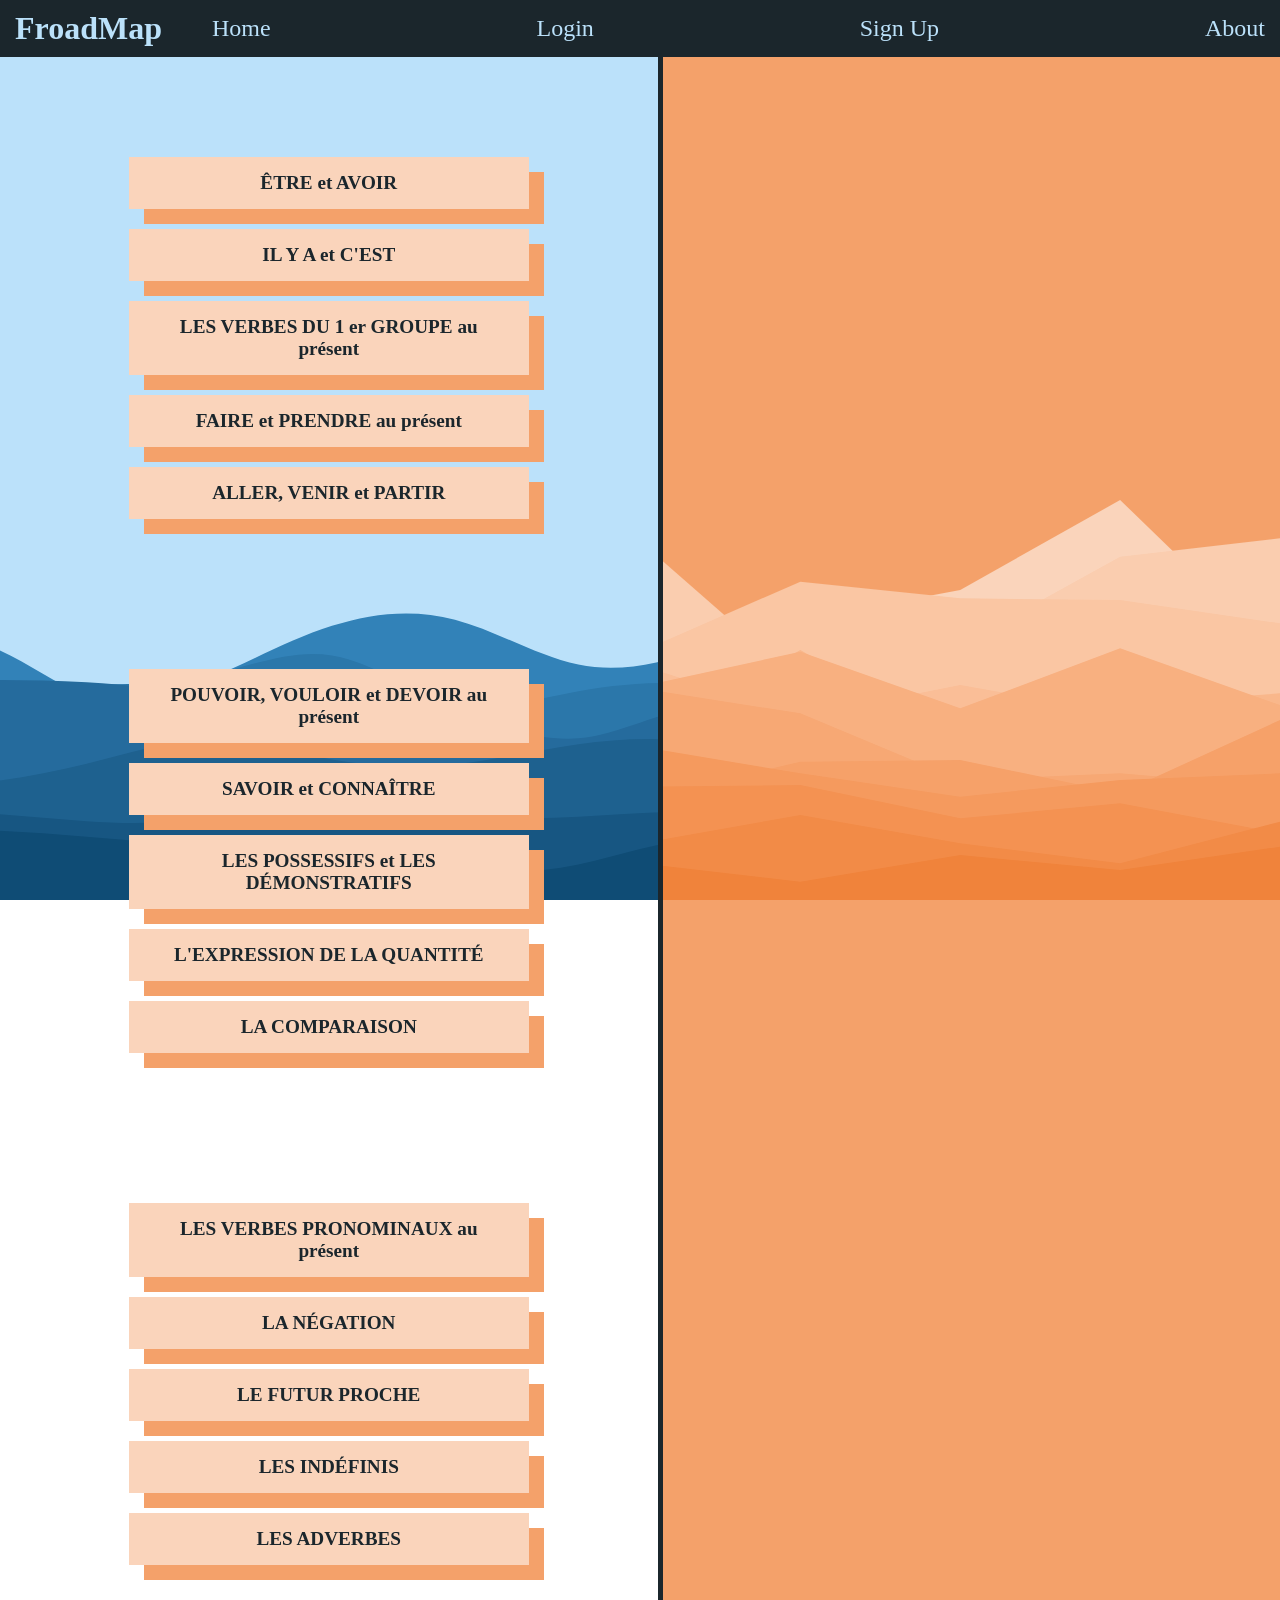
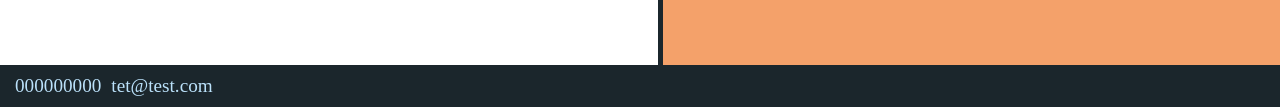
==== commit bde50d53: "add content, fix minor semantics" ====
--- a/A1-A2.html
+++ b/A1-A2.html
@@ -26,29 +26,28 @@
 
         <section class="roadmap-steps">
 
-            <ul class="roadmap-steps__foundations">
+            <ul class="roadmap-steps__chapters1-5">
                 <li><a href="#etre-avoir">ÊTRE et AVOIR</a></li>
-                <li><a href="#il-y-a-cest">IL Y A/IL N'Y</li>
+                <li><a href="#il-y-a-cest">IL Y A et C'EST</a></li>
+                <li><a href="#group1-present">LES VERBES DU 1 er GROUPE au présent</a></li>
+                <li><a href="#faire-prendre">FAIRE et PRENDRE au présent</a></li>
+                <li><a href="#aller-venir-partir">ALLER, VENIR et PARTIR</a></li>
             </ul>
         
-            <ul class="roadmap-steps__verbs">
-                <li><a href="#group1-present">LES VERBES DU 1 er GROUPE au présent</a></li>
-                <li><a href="#faire-prendre"> et PRENDRE au présent</a></li>
-                <li><a href="#aller-venir-partir">ALLER, VENIR et PARTIR</a></li>
+            <ul class="roadmap-steps__chapters6-10">
                 <li><a href="#pouvoir-vouloir-devoir">POUVOIR, VOULOIR et DEVOIR au présent</a></li>
-                <li><a href="#savoir-connaitre">SAVOIR et CONNAÎTRE au présent</a></li>
-            </ul>
-        
-            <ul class="roadmap-steps__basics">
+                <li><a href="#savoir-connaitre">SAVOIR et CONNAÎTRE</a></li>
                 <li><a href="#possesifs-demonstratifs">LES POSSESSIFS et LES DÉMONSTRATIFS</a></li>
                 <li><a href="#expression-de-la-quantite">L'EXPRESSION DE LA QUANTITÉ</a></li>
                 <li><a href="#comparaison">LA COMPARAISON</a></li>
+            </ul>
+        
+            <ul class="roadmap-steps__chapters11-15">
                 <li><a href="#verbes-pronominaux">LES VERBES PRONOMINAUX au présent</a></li>
                 <li><a href="#negation">LA NÉGATION</a></li>
-            </ul>
-
-            <ul class="roadmap-steps__future-proche">
                 <li><a href="#future-proche">LE FUTUR PROCHE</a></li>
+                <li><a href="#indefinis">LES INDÉFINIS</a></li>
+                <li><a href="#adverbes">LES ADVERBES</a></li>
             </ul>
 
         </section>
@@ -88,9 +87,9 @@
 
                 <h2>C'EST/ CE N'EST PAS</h2>
                 <p>C'est mercredi soir. Ce n'est pas joli.</p>
-                <p>▸ Qu'est-ce que c'est? - C'est / Ce n'est pas / Ce sont / Ce ne sont pas... </p>
+                <p>Qu'est-ce que c'est? - C'est / Ce n'est pas / Ce sont / Ce ne sont pas... </p>
                 <p>C'est un film italien. C'est la capitale du Portugal. Ce sont des livres de poche.</p>
-                <p>▸ Qui est-ce? C'est qui? - C'est / Ce sont...</p>
+                <p>Qui est-ce? C'est qui? - C'est / Ce sont...</p>
                 <p>C'est Virginie! Ce sont les amis de Jérôme. C'est le professeur de Pierre.</p>
 
                 <h5>REMARQUE</h5>
@@ -105,15 +104,15 @@
                 </ul>
                 <h3>PLACE DE L'ADJECTIF</h3>
                 <ul>
-                    <li>▸En général, après le nom: une voiture confortable, un film extraordinaire.</li>
-                    <li>▸ Toujours après le nom pour la nationalité et la couleur: un auteur allemand, un stylo bleu.</li>
+                    <li>En général, après le nom: une voiture confortable, un film extraordinaire.</li>
+                    <li>Toujours après le nom pour la nationalité et la couleur: un auteur allemand, un stylo bleu.</li>
                     <li>Souvent avant le nom pour: bon, mauvais, petit, grand, beau, nouveau, jeune, vieux... :une belle femme, un bon gâteau, une mauvaise idée...</li>
                 </ul>
             </div>
             
             <div id="group1-present" class="detailed-content">
                 <h2>LE PRÉSENT DES VERBES EN -ER</h2>
-                <h4>TROUVER</h4>
+                <h4>Exemple: TROUVER</h4>
                     <ul>
                         <li><strong>Forme affirmative</strong></li>
                         <li>Je trouve</li>
@@ -262,10 +261,10 @@
                     <li>Vous ne pouvez pas</li>
                     <li>Ils/Elles/On ne peuvent pas</li>
                 </ul>
-                <p class="sub-information">▸Demander, donner la permission ou, au contraire, interdire</p>
+                <p class="sub-information">Demander, donner la permission ou, au contraire, interdire</p>
                 <p class="sub-sub-information">Maman, est-ce que je peux aller chez Vincent? - Oui, tu peux aller chez Vincent.</p>
 
-                <p class="sub-information">▸Demander à quelqu'un de faire quelque chose</p>
+                <p class="sub-information">Demander à quelqu'un de faire quelque chose</p>
                 <p class="sub-sub-information">Tu peux venir avec moi? Est-ce que vous pouvez répéter lentement, s'il vous plaît?</p>
 
                 <h2>VOULOIR</h2>
@@ -287,10 +286,10 @@
                     <li>Vous ne voulez pas</li>
                     <li>Ils/Elles/On ne veulent pas</li>
                 </ul>
-                <p class="sub-information">▸Proposition</p>
+                <p class="sub-information">Proposition</p>
                 <p class="sub-sub-information">Vous voulez un café? Tu veux aller au cinéma?</p>
 
-                <p class="sub-information">▸Volonté</p>
+                <p class="sub-information">Volonté</p>
                 <p class="sub-sub-information">Elle veut étudier l'espagnol. Nous ne voulons pas quitter Prague.</p>
 
                 <h2>DEVOIR</h2>
@@ -313,7 +312,7 @@
                     <li>Ils/Elles/On ne doivent pas</li>
                 </ul>
 
-                <p class="sub-information">▸Obligation</p>
+                <p class="sub-information">Obligation</p>
                 <p class="sub-sub-information">Nous devons réserver des billets de train. Qu'est-ce que je dois faire? Tu dois partir ?</p>
 
             </div>
@@ -339,13 +338,13 @@
                     <li>Ils/Elles/On ne savent pas</li>
                 </ul>
 
-                <p class="sub-information">▸ Avec qui, que, pourquoi, quand, où, comment...</p>
+                <p class="sub-information">Avec qui, que, pourquoi, quand, où, comment...</p>
                 <p class="sub-sub-information">Je sais où il habite. Vous savez quand il arrive? Tu sais qu'il est marié ?</p>
 
-                <p class="sub-information">▸ Avec un infinitif</p>
+                <p class="sub-information">Avec un infinitif</p>
                 <p class="sub-sub-information">Je sais conduire. Il ne sait pas nager.</p>
 
-                <p class="sub-information">▸ Seul, comme réponse</p>
+                <p class="sub-information">Seul, comme réponse</p>
                 <p class="sub-sub-information">Où est Guillaume? - Je ne sais pas ! <br> Agathe travaille à Paris. - Oui, je sais!</p>
                 
                 <h2>CONNAÎTRE</h2>
@@ -368,13 +367,453 @@
                     <li>Ils/Elles/On ne connaissent pas</li>
                 </ul>
 
-                <p class="sub-information">▸ Un lieu</p>
+                <p class="sub-information">Un lieu</p>
                 <p class="sub-sub-information">Je connais un bon restaurant. Il connaît bien l'Amérique latine. Tu connais Fontainebleaи ?</p>
 
-                <p class="sub-information">▸ Une personne</p>
+                <p class="sub-information">Une personne</p>
                 <p class="sub-sub-information">Vous connaissez Virginie ? Je ne connais pas ce cinéaste.</p>
             </div>
-            
+
+            <div id="possesifs-demonstratifs" class="detailed-content">
+                <h2>LES ADJECTIFS POSSESSIFS</h2>
+                <ul>
+                    <li><strong>Masculin</strong></li>
+                    <li>mon père</li>
+                    <li>ton père</li>
+                    <li>son père</li>
+                    <li>notre père</li>
+                    <li>votre père</li>
+                    <li>leur père</li>
+                </ul>
+
+                <ul>
+                    <li><strong>Féminin</strong></li>
+                    <li>ma mère</li>
+                    <li>ton mère</li>
+                    <li>sa mère</li>
+                    <li>notre mère</li>
+                    <li>votre mère</li>
+                    <li>leur mère</li>
+                </ul>
+
+                <ul>
+                    <li><strong>Pluriel</strong></li>
+                    <li>mes parents</li>
+                    <li>tes parents</li>
+                    <li>ses parents</li>
+                    <li>nos parents</li>
+                    <li>vos parents</li>
+                    <li>leurs parents</li>
+                </ul>
+
+                <p class="sub-information">L'adjectif possessif s'accorde avec le nom qui suit.</p>
+                <ul class="special-sub-information">
+                <li>le sac -> mon sac, ton sac, son sac...</li>
+                <li>la voiture -> ma voiture, ta voiture, sa voiture...</li>
+                <li>les problèmes -> mes problèmes, tes problèmes, ses problèmes...</li>
+                </ul>
+
+                <p class="sub-information">Quand "on" remplace  "nous", les possessifs sont notre et nos.</p>
+                <p class="sub-sub-information">On prend notre sac et nos clés.</p>
+
+                <div class="special-information">
+                <p>Si le mot féminin commence par une voyelle, on remplace ma, ta, sa par mon, ton, son.</p>
+                <ul class="special-sub-information">
+                <li>ma amie -> mon amie</li>
+                <li>ta idée -> ton idée</li>
+                <li>sa opinion -> son opinion</li>
+                </ul>
+                </div>
+
+
+                <h2>LES ADJECTIFS DÉMONSTRATIFS</h2>
+                <p>L'adjectif démonstratif s'accorde avec le nom qui suit.</p>
+                <ul>
+                    <li>le pantalon -> ce pantalon</li>
+                    <li>la jupe -> cette jupe</li>
+                    <li>les pantalons -> ces pantaloons</li>
+                    <li>les jupes -> ces jupes</li>
+                </ul>
+
+                <p class="sub-information">Si le nom masculin ou l'adjectif commencent par a, e, i, o, u, et parfois h: ce = cet</p>
+                <ul class="sub-sub-information">
+                    <li>un appartement -> cet appartement</li>
+                    <li>un hôtel -> cet hôtel</li>
+                    <li>un acident -> cet accident, cet horrible accident</li>
+                </ul>
+            </div>
+
+
+            <div id="expression-de-la-quantite" class="detailed-content">
+                <h2>UNE CERTAINE QUANTITÉ, NON PRÉCISÉE</h2>
+                <div>
+                <h3>DU + nom masculin</h3>
+                <ul>
+                    <li>le pain -> du pain</li>
+                    <li>le beurre -> du beurre</li>
+                    <li>le poulet -> du poulet</li>
+                </ul>
+
+                <h3>PAS DE + nom masculin</h3>
+                <ul>
+                    <li>pas de pain</li>
+                    <li>pas de beurre</li>
+                    <li>pas de poulet</li>
+                </ul>
+                </div>
+
+                <div>
+                    <h3>DE LA + nom féminin</h3>
+                    <ul>
+                        <li>la confiture -> de la confiture</li>
+                        <li>la sauce -> de la sauce</li>
+                    </ul>
+
+                    <h3>PAS DE + nom féminin</h3>
+                    <ul>
+                        <li>pas de confiture</li>
+                        <li>pas de sauce</li>
+                    </ul>
+                </div>
+
+                <div>
+                    <h3>DE L'+ nom commençant par une voyelle ou un h</h3>
+                    <ul>
+                        <li>l`eau -> de l`eau</li>
+                        <li>l`huile -> de l`huile</li>
+                    </ul>
+
+                    <h3>PAS D' + nom commençant par une voyelle ou un h </h3>
+                    <ul>
+                        <li>pas d`eau</li>
+                        <li>pas d`huile</li>
+                    </ul>
+                </div>
+
+                <div>
+                    <h3>DES + nom pluriel</h3>
+                    <ul>
+                        <li>les céréales -> des céréales</li>
+                        <li>les fruits -> des fruits</li>
+                    </ul>
+
+                    <h3>PAS DES + nom pluriel</h3>
+                    <ul>
+                        <li>pas de céréales </li>
+                        <li>pas de fruits</li>
+                    </ul>
+                </div>
+
+
+
+                <h2>UNE QUANTITÉ PRÉCISÉE</h2>
+                <ul>
+                    <li>Un kilo <strong>de</strong> pommes de terre, un kilo <strong>d'</strong>oranges</li>
+                    <li>300 grammes <strong>de</strong> cerises</li>
+                    <li>Un litre <strong>de</strong> lait, un litre <strong>d'</strong>huile</li>
+                    <li>Un tube <strong>de</strong> dentifrice</li>
+                    <li>Un pot <strong>de</strong> confiture</li>
+                    <li>Un paquet <strong>de</strong> biscuits</li>
+                    <li>Une boîte <strong>de</strong> petits pois</li>
+                    <li>Une bouteille <strong>de</strong> cidre, une bouteille <strong>d'</strong>eau</li>
+                    <li>Trop <strong>de</strong> sucre</li>
+                    <li>Beaucoup <strong>de</strong> problèmes, beaucoup <strong>d'</strong>amis</li>
+                    <li>Un peu <strong>de</strong> crème</li>
+                    <li>Quelques tomates</li>
+                    <li>Trois ou quatre oranges</li>
+                </ul>
+            </div>
+
+
+
+
+            <div id="comparaison" class="detailed-content">
+                <h2>LE COMPARATIF</h2>
+                <div>
+                    <h3>PLUS + adjectif ou adverbe + QUE</h3>
+                    <p>Marseille est plus grand qu'Avignon.</p>
+                    <p>Lise parle plus clairement que Frédéric.</p>
+
+                    <div class="special-information">
+                        <p><s>plus bien</s> = mieux</p>
+                        <p><s>plus bon</s> = meilleur</p>
+                    </div>
+
+                    <h3>verbe + PLUS QUE</h3>
+                    <p>Alain travaille plus que son collègue.</p>
+                    <p>Michel joue du piano mieux que moi.</p>
+
+                    <h3>PLUS DE + nom + QUE</h3>
+                    <p>J'ai plus de travail qu'avant.</p>
+                    <p>Clémentine a plus d'amis que Christine.</p>
+                </div>
+
+                <div>
+                    <h3>MOINS + adjectif ou adverbe + QUE</h3>
+                    <p>Avignon est moins grand que Marseille.</p>
+                    <p>Henri téléphone moins souvent que Benoît.</p>
+
+                    <h3>verbe + MOINS QUE</h3>
+                    <p>Elle fume moins qu'avant.</p>
+
+                    <h3>MOINS DE + nom + QUE</h3>
+                    <p>Ils ont moins d'argent qu'avant.</p>
+                    <p>Léa fait moins de voyages qu'Angélique.</p>
+                </div>
+
+                <div>
+                    <h3>AUSSI + adjectif ou adverbe + QUE</h3>
+                    <p>Jeanne est aussi jolie que Viviane.</p>
+                    <p>La Bourgogne est aussi belle que la Bretagne.</p>
+                    <p>Frank joue aussi bien de la flûte que Cédric.</p>
+
+
+                    <h3>verbe + AUTANT QUE</h3>
+                    <p>Il travaille autant que sa femme.</p>
+
+                    <h3>AUTANT DE + nom + QUE</h3>
+                    <p>Luc a autant de clients que l'année dernière.</p>
+                    <p>Il y a autant de touristes que d'habitude.</p>
+                </div>
+
+
+                <h2>LE SUPERLATIF</h2>
+                <h3>LE PLUS, LA PLUS, LES PLUS</h3>
+                <p>Ma ville est la plus belle ville du monde ! Victor Hugo est l'écrivain français le plus connu.</p>
+
+                <h3>LE MOINS, LA MOINS, LES MOINS</h3>
+                <p>Ce billet d'avion est le moins cher. L'exercice n° 15 est le moins difficile.</p>
+
+                <h2>AUTRE STRUCTURE DE COMPARAISON</h2>
+                <h3>COMME</h3>
+                <p>Comme son père, David est grand. Je fais comme toi, je prends un café.</p>
+            </div>
+
+
+            <div id="verbes-pronominaux" class="detailed-content">
+                <h2>STRUCTURE DES VERBES PRONOMINAUX</h2>
+                <p>Tous les verbes pronominaux sont composés d'un pronom et d'un verbe: se <strong>lever</strong>, <strong>se préparer</strong>, <strong>s'habiller</strong>. La conjugaison est celle du verbe de base.</p>
+
+                <h3>SE COUCHER</h3>
+                <ul>
+                    <li><strong>Forme affirmative</strong></li>
+                    <li>Je me couche</li>
+                    <li>Tu te couches</li>
+                    <li>Il/Elle/On se couche</li>
+                    <li>Nous nous couchons</li>
+                    <li>Vous vous couchez</li>
+                    <li>Ils/Elles se couchent</li>
+                </ul>
+
+                <ul>
+                    <li><strong>Forme négative</strong></li>
+                    <li>Je ne me couche pas</li>
+                    <li>Tu ne te couches pas</li>
+                    <li>Il/Elle/On ne se couche pas</li>
+                    <li>Nous ne nous couchons pas</li>
+                    <li>Vous ne vous couchez pas</li>
+                    <li>Ils/Elles ne se couchent pas</li>
+                </ul>
+                
+                <h2>VERBES PRONOMINAUX RÉFLÉCHIS</h2>
+                <p>On fait l'action sur soi-même.</p>
+                <p><strong>LAVER</strong>: Je lave la voiture. -> <strong>SE LAVER</strong>: Je <strong>me</strong> lave. (je lave moi-même)</p>
+                <p><strong>COUCHER</strong>: Je couche le bébé à 19 heures. -> <strong>SE COUCHER</strong>: Je <strong>me</strong> couche à 23 heures.</p>
+
+
+                <h2>VERBES PRONOMINAUX RÉCIPROQUES</h2>
+                <p>Deux personnes font l'action l'une vers l'autre.</p>
+                <p><strong>AIMER</strong> : Christian aime Anne. -> <strong>S'AIMER</strong> : Christian et Anne <strong>s'aiment</strong>. (l'un l'autre)</p>
+                <p><strong>TÉLÉPHONER</strong> : Je téléphone à Michel. -> <strong>SE TÉLÉPHONER</strong> : Michel et moi, nous <strong>nous</strong> téléphonons tous les jours.</p>
+
+
+                <h2>AUTRES VERBES PRONOMINAUX</h2>
+                <p><strong>SE SOUVENIR DE</strong> : Je <strong>me</strong> souviens de cette soirée !</p>
+                <p><strong>SE MOQUER DE</strong> : Il <strong>se</strong> moque de moi.</p>
+            </div>
+
+            <div id="negation" class="detailed-content">
+                <h2>LA NÉGATION COMPLEXE</h2>
+
+                <h3>Sur la construction NE + verbe conjugué + PAS, il existe des variations :</h3>
+                <p>Je ne comprends pas du tout!</p>
+                <p>Il ne parle pas un mot de français.</p>
+
+                <h3>NE + verbe conjugué + PLUS</h3>
+                <p>Je ne sais plus. (expression idiomatique = j'ai oublié)</p>
+                <p>Il ne joue plus au rugby. (maintenant, il joue au tennis)</p>
+
+                <h3>NE + verbe conjugué + JAMAIS</h3>
+                <p>Vous allez quelquefois au théâtre? - Non, nous n'allons jamais au théâtre.</p>
+                <p>Il téléphone de temps en temps à son oncle ? - Non, il ne téléphone jamais à son oncle.</p>
+
+                <h3>NE + verbe conjugué + PERSONNE</h3>
+                <p>Elle connaît quelqu'un ? - Non, elle ne connaît personne ici.</p>
+                <p>Tu vois quelqu'un? - Non, je ne vois personne.</p>
+
+                <h3>NE + verbe conjugué + RIEN</h3>
+                <p>Il sait quelque chose ? -  Non, il ne sait rien. (= pas une seule chose)</p>
+                <p>Elle mange quelque chose de bon? - Non, elle ne mange rien de bon!</p>
+
+                <h3>NE + verbe conjugué + AUCUN(E) + nom</h3>
+                <p>Elle a des amis? -  Non, elle n'a aucun ami, ici. (= pas un seul ami)</p>
+                <p>Ils ont des problèmes? - Non, ils n'ont aucun problème !</p>
+
+                <h3>PERSONNE NE + verbe conjugué</h3>
+                <p>Personne ne sait où il est.</p>
+                <p>Personne ne m'aime !</p>
+
+                <h3>RIEN NE + verbe conjugué</h3>
+                <p>Rien n'est possible. Rien ne marche !</p>
+
+                <h3>Combinaisons</h3>
+                <p>Je ne vois plus jamais...</p>
+                <p>Il ne boit jamais rien.</p>
+            </div>
+
+            <div id="future-proche" class="detailed-content">
+                <h2>CONSTRUCTION DU FUTUR PROCHE</h2>
+                <p>Le futur proche est construit avec le verbe <strong>aller > au présent + infinitif.</strong></p>
+
+                <h3>PARTIR</h3>
+                <p><strong>Forme affirmative</strong></p>
+                <ul>
+                    <li>Je vais partir</li>
+                    <li>Tu vas partir</li>
+                    <li>Il/Elle/On va partir</li>
+                    <li>Nous allons partir</li>
+                    <li>Vous allez partir</li>
+                    <li>Ils/Elles vont partir</li>
+                </ul>
+
+                <p><strong>Forme négative</strong></p>
+                <ul>
+                    <li>Je ne vais pas partir</li>
+                    <li>Tu ne vas pas partir</li>
+                    <li>Il/Elle/On ne va pas partir</li>
+                    <li>Nous n`allons pas partir</li>
+                    <li>Vous n`llez pas partir</li>
+                    <li>Ils/Elles ne vont pas partir</li>
+                </ul>
+
+                <h2>VERBES PRONOMINAUX</h2>
+                <h3>SE LEVER</h3>
+                <p><strong>Forme affirmative</strong></p>
+                <ul>
+                    <li>Je vais me lever</li>
+                    <li>Tu vas te lever</li>
+                    <li>Il/Elle/On va se lever</li>
+                    <li>Nous allons nous lever</li>
+                    <li>Vous allez vous lever</li>
+                    <li>Ils/Elles vont se lever</li>
+                </ul>
+
+                <p><strong>Forme négative</strong></p>
+                <ul>
+                    <li>Je ne vais pas me lever</li>
+                    <li>Tu ne vas pas te lever</li>
+                    <li>Il/Elle/On ne va pas se lever</li>
+                    <li>Nous n`allons pas nous lever</li>
+                    <li>Vous n`allez pas vous lever</li>
+                    <li>Ils/Elles ne vont pas se lever</li>
+                </ul>
+
+                <h2>UTILISATION</h2>
+                <p>Le futur proche exprime une intention, une décision relativement sûre. (pour le futur simple, voirchapitres 22 et 23)</p>
+                <p>L'action peut être immédiate, ou non. Dans tous les cas, elle est considérée comme très probable ou même certaine.</p>
+                <p>On peut utiliser le futur proche comme un impératif : Nous allons maintenant travailler sur un nouveau projet...</p>
+            </div>
+
+
+            <div id="indefinis" class="detailed-content">
+                <h2>TOUT (invariable) ≠ RIEN</h2>
+                <p>Il sait tout! Il comprend tout ! + Il ne sait rien ! Il ne comprend rien!</p>
+                <p>Tout va bien! Tout est prêt! Rien ne va ! Rien n'est prêt !</p>
+
+                <h2>TOUT LE, TOUTE LA, TOUS LES, TOUTES LES</h2>
+                <p>Tout le monde comprend.</p>
+                <p>Toute la ville est décorée.</p>
+                <p>Tous les voisins sont en vacances.</p>
+                <p>Toutes les maisons sont blanches.</p>
+
+                <h2>QUELQUES (= pas beaucoup) <strong class="special-information sub-sub-information">Ce mot est toujours au pluriel.</strong></h2>
+                <p>J'ai quelques amis ici.</p>
+                <p>J'ai quelques amis ici. Ils vont acheter quelques livres.</p>
+
+                <h2>CERTAIN (E)S (= pas tous...) - D'AUTRES <strong class="special-information sub-sub-information">Ces mots sont toujours au pluriel.</strong></h2>
+                <p>Certains font du sport, d'autres font de la musique.</p>
+                <p>Dans certaines villes, il y a une salle de concert. Dans d'autres, il n'y a pas de salle.</p>
+
+                <h2>PLUSIEURS (= plus qu'un) <strong class="special-information sub-sub-information">Ce mot est toujours au pluriel.</strong></h2>
+                <p>Vous avez des amis étrangers? - Oui, j'ai plusieurs amis étrangers.</p>
+                <p>Elle va souvent au cinéma? - Oui, elle va au cinéma plusieurs fois par mois.</p>
+
+                <h2>QUELQU'UN ≠ PERSONNE</h2>
+                <p>Je connais quelqu'un qui habite à San Francisco.</p>
+                <p>Est-ce que quelqu'un parle le polonais, ici? - Non, personne ne parle le polonais.</p>
+
+                <h2>QUELQUE CHOSE (de + adjectif) ≠ RIEN DE</h2>
+                <p>Je cherche quelque chose de joli pour ma chambre. + Je ne trouve rien de beau!</p>
+                
+                <h2>QUELQUE PART (= dans un endroit indéterminé)</h2>
+                <p>Où est le restaurant? - Quelque part dans le centre-ville !</p>
+
+                <h2>CHAQUE</h2>
+                <p>Chaque élève a un dictionnaire.</p>
+                <p>Quand je suis en vacances, j'envoie chaque fois des cartes postales.</p>
+            </div>
+
+
+            <div id="adverbes" class=detailed-content>
+                <h2>QUELQUES ADVERBES</h2>
+                <p>Un adverbe modifie un verbe (sauf parfois, être). Un adjectif qualificatif modifie un nom ou sujet du verbe être.</p>
+
+                <h3>BON / BIEN</h3>
+                <p>Nous avons une <strong>bonne</strong> idée. Mais: Il travaille <strong>bien.</strong></p>
+                <p>Il parle bien japonais.</p>
+                <p>Nous allons bien manger.</p>
+
+                <div class="special-information">
+                    <p>C'est bon. = le goût est bon</p>
+                    <p>C'est bien. = c'est bien... fait</p>
+                    <p>c'est bien... dit</p>
+                </div>
+
+
+                <h3>MAUVAIS/MAL</h3>
+                <p>Nous avons une <strong>mauvaise</strong> idée. Mais: Il travaille <strong>mal.</strong></p>
+                <p>Je parle mal l'allemand.</p>
+                <p>Ils vont mal comprendre.</p>
+
+
+
+                <h2>CONSTRUCTION DES ADVERBES EN -MENT</h2>
+                <h3>L'adverbe est souvent construit sur la forme féminine de l'adjectif.</h3>
+                <ul>
+                    <li>lent - lent<strong>e</strong>   - lent<strong>ement</strong></li>
+                    <li>parfait - parfait<strong>e</strong>     - parfait<strong>ement</strong></li>
+                    <li>franc - franc<strong>he</strong>    - franc<strong>ement</strong></li>
+                </ul>
+
+                <p class="sub-information">Quand l'adjectif ne change pas de forme au féminin ou bien se termine par une voyelle :</p>
+                <p>poli - poli<strong>ment</strong></p>
+
+                <div>
+                    <h3>adjectif en -ent et adverbes en -emment</h3>
+                    <ul>
+                        <li>réc<strong>ent</strong> - réc<strong>emment</strong></li>
+                        <li>fréqu<strong>ent</strong> - fréqu<strong>emment</strong></li>
+                    </ul>
+                </div>
+
+                <div>
+                   <h3>adjectif en -ant et adverbes en -amment</h3>
+                   <p>cour<strong>ant</strong> - cour<strong>amment</strong></p>
+                </div>
+
+                <h3>Un autre adverbe</h3>
+                <p>vite = rapid<strong>ement</strong></p>
+            </div>
         </section>
 
     </main>
--- a/css/style.css
+++ b/css/style.css
@@ -221,8 +221,13 @@
   align-items: center;
 }
 
-.detailed-content:target h2, h3, h4{
+.detailed-content:target h2{
   padding: 50px 0px 20px 0px;
+}
+
+.detailed-content:target h3, h4{
+  margin-top: 20px;
+  font-size: 1rem;
 }
 
 .detailed-content:target h5, h6 {
@@ -254,17 +259,38 @@
   font-weight: bold;
 }
 
+.sub-information::before{
+  content: "▸"
+}
+
 .sub-sub-information {
-  font-size: 0.8rem;
+  font-size: 0.9rem;
   font-style: italic;
   display:block;
 }
 
+.special-information{
+  background-color: rgba(50,130,184,0.9);
+  margin: 20px;
+  padding: 10px;
+  font-weight: bold;
+  box-shadow: 10px 10px 0px rgba(50,130,184,0.5);
+}
+
+.special-sub-information{
+  font-size: 0.9rem;
+  font-weight: normal;
+}
+
 .detailed-content ul {
   list-style: none;
 }
 .detailed-content li{
   padding: 5px 0px;
+}
+
+.detailed-content div{
+  margin: 30px;
 }
 
 
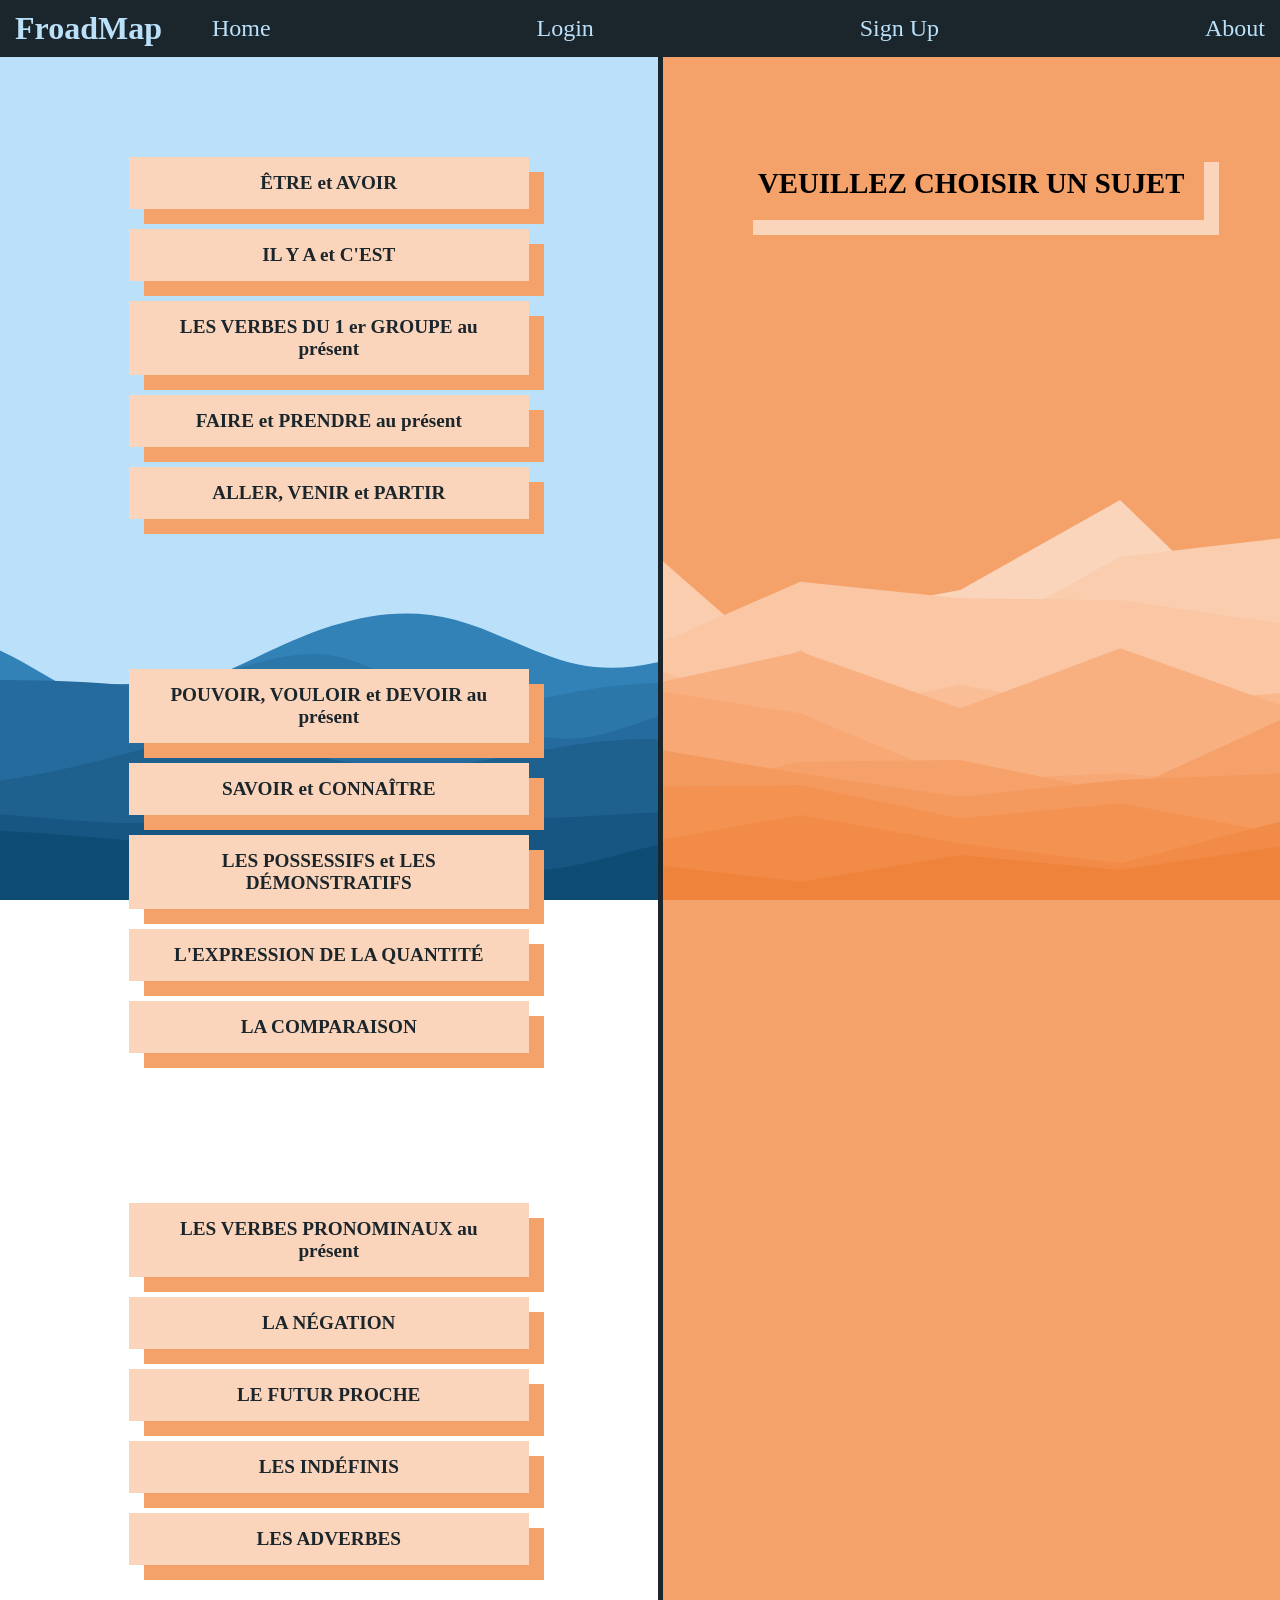
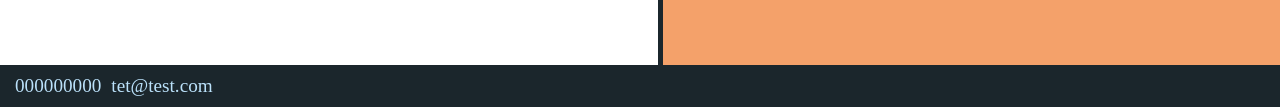
==== commit f0ba318e: "add new logo, fix responsiveness, add simple js script" ====
--- a/A1-A2.html
+++ b/A1-A2.html
@@ -56,7 +56,6 @@
 
         <section class="details-for-every-topic">
 
-
             <div id="etre-avoir" class="detailed-content">
                 <h2>ÊTRE et AVOIR</h2>
 
@@ -826,5 +825,9 @@
         <li><a href="mailto:test@test.com">tet@test.com</a></li>
       </ul>
     </footer>
+
+
+
+    <script src="js/script.js" ></script>
 </body>
 </html>
--- a/css/style.css
+++ b/css/style.css
@@ -15,6 +15,19 @@
 
 p {
   color:#1B262C;
+}
+
+header img {
+    width: 60px;
+    height:50px;
+}
+
+.logo {
+    display: flex;
+    flex-direction: row; 
+    align-items: center; 
+    gap: 5px; 
+    font-size: 0.6rem;
 }
 
 
@@ -207,6 +220,22 @@
   border-left: 5px solid #1B262C;
 }
 
+.Introductions {
+  display:flex;
+  flex-direction: column;
+  align-items: center;
+  justify-content: center;
+  position:sticky;
+  top:10dvh;
+  width:auto;
+  padding: 20px;
+  background-color:#F4A16A;
+  box-shadow: 15px 15px 0px #FAD4BB;
+
+  font-weight: bold;
+  font-size: 1.2rem;
+}
+
 .detailed-content {
   display:none;
   color: #1B262C;
@@ -297,7 +326,7 @@
 
 
 
-#signing {
+.signing {
   display: flex;
   flex-direction: column;
   align-items: center;
@@ -312,11 +341,11 @@
   font-size: 1.3rem;
 }
 
-#signing form legend {
+.signing form legend {
   display: none;
 }
 
-#signing form fieldset {
+.signing form fieldset {
   border: none;
   padding: 0;
   margin: 0;
@@ -325,20 +354,20 @@
   color: #BBE1FA;
 }
 
-#signing form label {
+.signing form label {
   display: flex;
   padding: 10px;
   margin-top: 20px;
 }
 
-#signing form {
+.signing form {
   width:100%;
   max-width: 700px;
   box-shadow: 25px 25px 0px #1B262C;
   margin: 50px 0px 100px 0px;
 }
 
-#signing form input {
+.signing form input {
   padding: 10px;
   width:100%;
   margin: 5px 0;
@@ -350,15 +379,15 @@
   border:none;
 }
 
-#signing form input::placeholder {
+.signing form input::placeholder {
   color:#BBE1FA;
 }
 
-#signing form input:focus {
+.signing form input:focus {
   background-color: #3282B8;
 }
 
-#signing form select {
+.signing form select {
     background-color: #0F4C75;
     width: 100%;
     padding: 10px;
@@ -370,16 +399,16 @@
     margin: 5px 0;
 }
 
-#signing form .submit:hover {
+.signing form .submit:hover {
   background-color: #3282B8;
 }
-#signing .submit {
+.signing .submit {
   padding: 15px;
   margin-top: 50px; 
 }
 
 
-#signing.login {
+.signing.login {
   background-image: url('../images/blob-log-in.svg')
 }
 
@@ -469,6 +498,7 @@
     width:100%;
     max-width: 320px;
     font-size: 1rem;
+    margin-right: 10px;
   }
 
   .details-for-every-topic{
@@ -477,6 +507,27 @@
     border-top: 5px solid #1B262C;
   }
   
+  .Introductions{font-size:0.8rem;}
+
+
+
+
+
+
+  .signing form{
+    width:80%;
+  }
+
+  .references ul, .references p{
+    font-size: 1.0rem;
+  }
+
+}
+
+@media(max-width: 1200px) and (min-width: 768px){
+  .Introductions {
+    font-size: 0.65rem;
+  }
 }
 
 
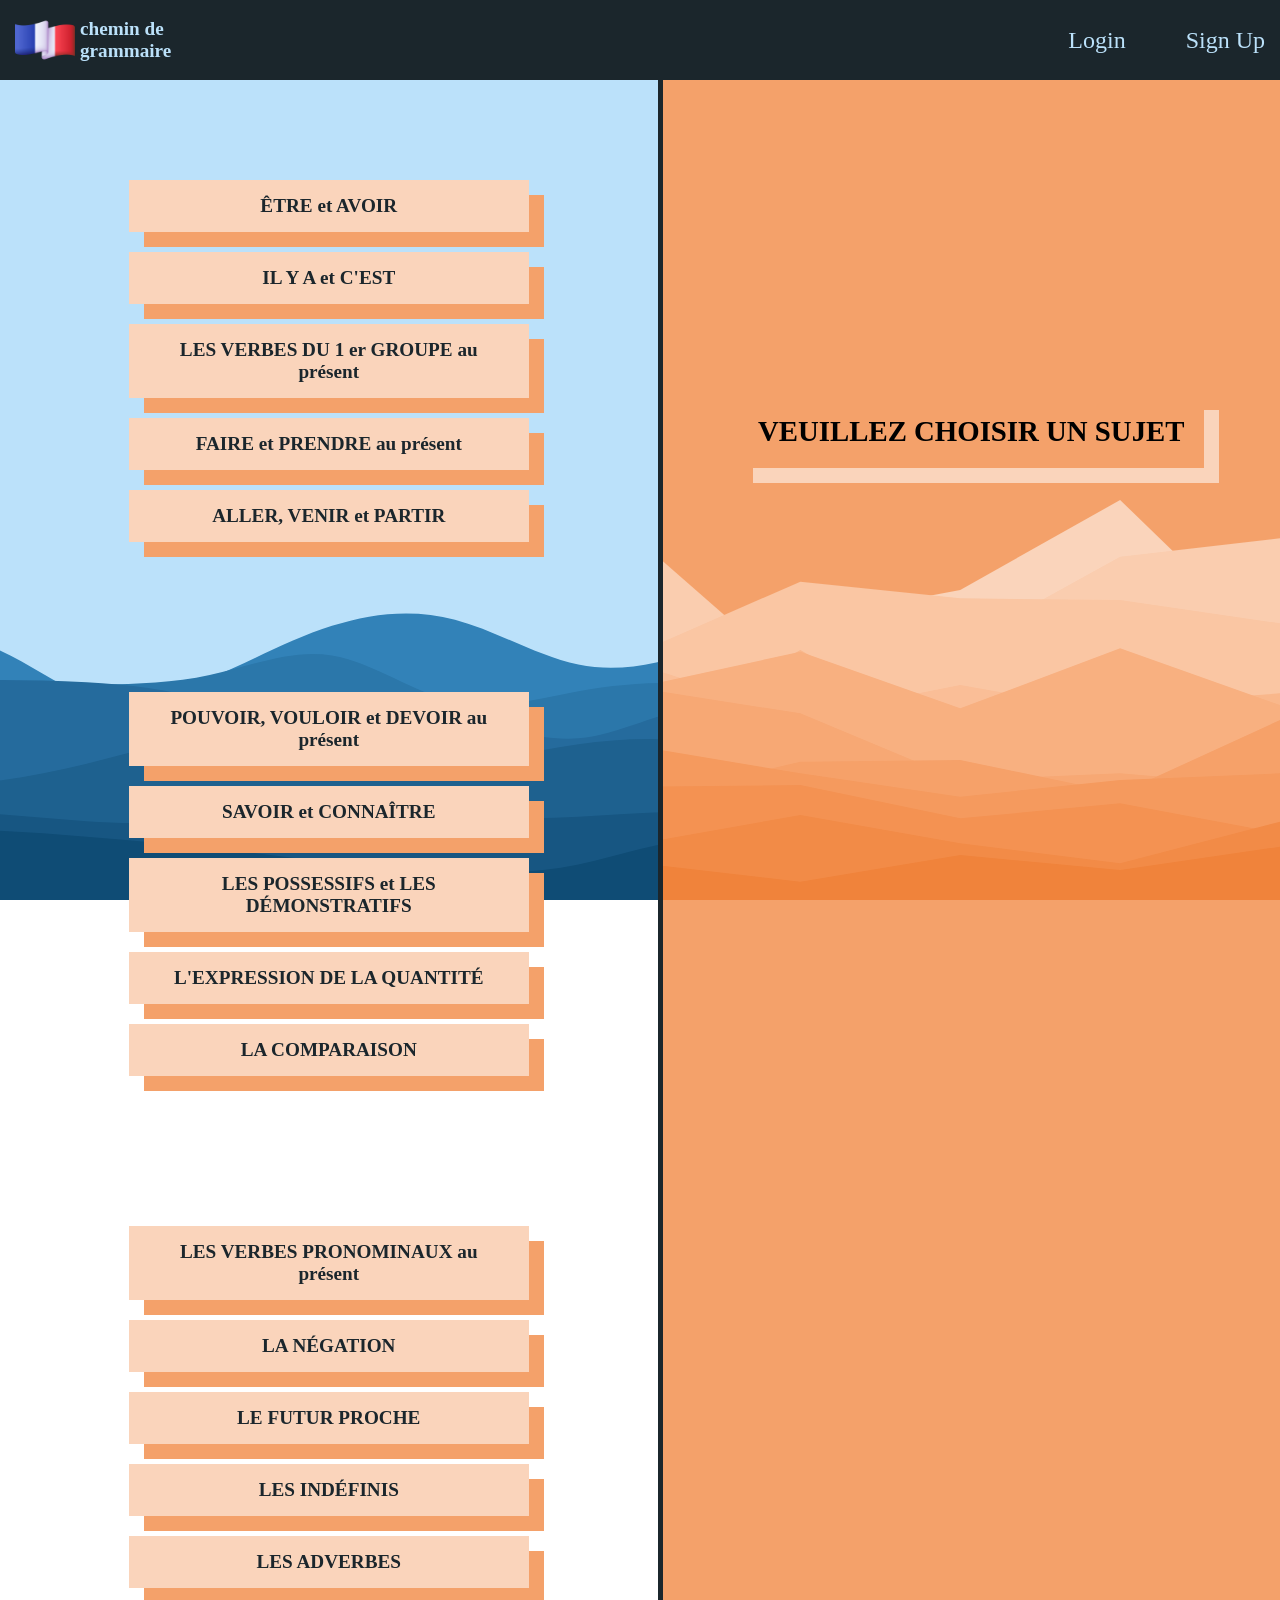
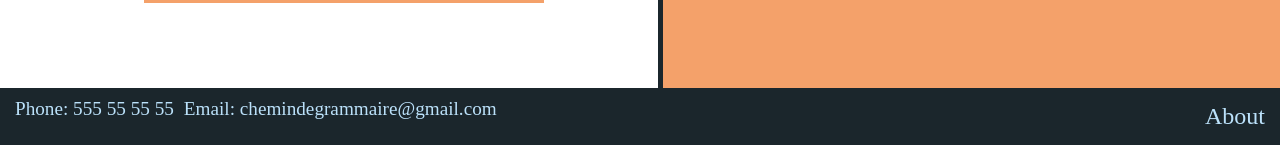
==== commit c0d71d97: "add language content, fix js fragment" ====
--- a/A1-A2.html
+++ b/A1-A2.html
@@ -3,19 +3,20 @@
 <head>
     <meta charset="UTF-8">
     <meta name="viewport" content="width=device-width, initial-scale=1.0">
-    <title>Project</title>
+    <title>Plus de sujets à venir</title>
     <link rel="stylesheet" href="css/style.css" />
 </head>
 <body>
 
     <header>
-        <h1><a href="index.html">FroadMap</a></h1>
+            <a href="index.html" class="logo">
+                <img class="logo-photo" src="images/france-flag.png" alt="Logo Name">
+                <h1>chemin de<br>grammaire</h1>
+            </a>
         <nav>
             <ul>
-                <li><a href="index.html">Home</a></li>
-                <li><a href="index.html">Login</a></li>
-                <li><a href="index.html">Sign Up</a></li>
-                <li><a href="index.html">About</a></li>
+                <li><a href="log-in.html">Login</a></li>
+                <li><a href="sign-up.html">Sign Up</a></li>
             </ul>
         </nav>
     </header>
@@ -819,11 +820,12 @@
 
 
 
-    <footer id="footer">
+    <footer>
       <ul>
-        <li><a href="tel:000000000">000000000</a></li>
-        <li><a href="mailto:test@test.com">tet@test.com</a></li>
+        <li><a href="tel:+9955555555">Phone: 555 55 55 55</a></li>
+        <li><a href="mailto:chemindegrammaire@gmail.com">Email: chemindegrammaire@gmail.com</a></li>
       </ul>
+      <a href="about.html">About</a>
     </footer>
 
 
--- a/css/style.css
+++ b/css/style.css
@@ -17,6 +17,45 @@
   color:#1B262C;
 }
 
+
+
+
+
+
+
+
+/*index.html*/
+
+/*Header*/
+header {
+  display:flex;
+  align-items: center;
+
+  position: sticky;
+  top: 0;
+  z-index: 99;
+
+  background: #1B262C;
+  padding: 10px;
+}
+
+header nav {
+  flex: 1;
+}
+
+header nav ul {
+  font-size: 1.5rem;
+  display:flex;
+  justify-content: flex-end;
+  gap:50px;
+  list-style: none;
+}
+
+header a:hover {
+  background-color: #0F4C75;
+  background-image: linear-gradient(to right, rgba(50,130,184,1), rgba(15,76,117,1));
+}
+
 header img {
     width: 60px;
     height:50px;
@@ -24,47 +63,12 @@
 
 .logo {
     display: flex;
-    flex-direction: row; 
     align-items: center; 
     gap: 5px; 
     font-size: 0.6rem;
 }
 
 
-/*index.html*/
-
-/*Header*/
-header {
-  display:flex;
-  justify-content: space-between;
-  align-items: center;
-
-  position: sticky;
-  top: 0;
-  z-index: 99;
-
-  background: #1B262C;
-  padding: 10px;
-}
-
-header nav {
-  flex: 1;
-  margin-left: 40px;
-}
-
-header nav ul {
-  font-size: 1.5rem;
-  display:flex;
-  justify-content: space-between;
-  list-style: none;
-}
-
-header a:hover {
-  background-color: #0F4C75;
-  background-image: linear-gradient(to right, rgba(50,130,184,1), rgba(15,76,117,1));
-}
-
-
 
 /* main */
 #main-page {
@@ -72,7 +76,8 @@
   flex-direction: column;
   align-items: center;
   justify-content: center;
-  background: #BBE1FA;
+  
+
   min-height: 100dvh;
   background-image: url('../images/circles.svg');
   background-size: cover;
@@ -107,24 +112,23 @@
   display:flex;
   align-items: center;
   justify-content: center;
+
   width: 200px;
-  height: 50px;
+  height: 70px;
+
   background-color: #3282B8;
+  color: #1B262C;
   box-shadow: 15px 15px 0px #0F4C75;
   outline-color: #0F4C75;
   outline-style: solid;
-  color: #1B262C;
   font-size: 25px;
-
+  text-align: center;
   transition: transform 0.3s ease;
 }
 
 .levels p:hover {
   background-color: #0F4C75;
   transform: translateX(5px) skew(-3deg,0deg);
-}
-.levels a {
-  border-radius: 0px;
 }
 
 section:has(.levels p:hover) {
@@ -147,8 +151,8 @@
 
 
 
-/*A1-A2 Page*/
-#A1-A2 {
+/*Grammar Pages*/
+#A1-A2, #A2-B1 {
   display: flex;
   flex-direction: row;
   min-height: 100dvh;
@@ -180,7 +184,6 @@
   flex-direction: column;
   align-items: center;
   gap:20px;
-  padding: 0px;
   list-style: none
 }
 
@@ -221,13 +224,9 @@
 }
 
 .Introductions {
-  display:flex;
-  flex-direction: column;
-  align-items: center;
-  justify-content: center;
   position:sticky;
-  top:10dvh;
-  width:auto;
+  top:35dvh;
+
   padding: 20px;
   background-color:#F4A16A;
   box-shadow: 15px 15px 0px #FAD4BB;
@@ -241,7 +240,8 @@
   color: #1B262C;
   text-align: center;
 
-  padding-top: 80px;
+  padding-top: 30px;
+  padding-bottom: 80px;
 }
 
 .detailed-content:target{
@@ -311,6 +311,16 @@
   font-weight: normal;
 }
 
+.example {
+  margin-top: 20px;
+  font-style: italic;
+}
+
+.roadmap-steps_coming-soon li{
+  box-shadow: 0px 30px 0px #F4A16A;
+  font-size: x-large;
+}
+
 .detailed-content ul {
   list-style: none;
 }
@@ -325,7 +335,7 @@
 
 
 
-
+/*sign-in/sign-up pages */
 .signing {
   display: flex;
   flex-direction: column;
@@ -347,8 +357,6 @@
 
 .signing form fieldset {
   border: none;
-  padding: 0;
-  margin: 0;
   background-color:#1B262C;
   padding: 20px;
   color: #BBE1FA;
@@ -372,7 +380,6 @@
   width:100%;
   margin: 5px 0;
   border-radius: 10px;
-  box-sizing: border-box;
   background-color: #0F4C75;
   color:#BBE1FA;
   font-size: 1.0rem;
@@ -391,7 +398,7 @@
     background-color: #0F4C75;
     width: 100%;
     padding: 10px;
-    border-radius: 4px;
+    border-radius: 10px;
     color:#BBE1FA;
     font-size: 1.0rem;
     border:none;
@@ -413,6 +420,10 @@
 }
 
 
+
+
+
+/*about page */
 .references {
   display: flex;
   flex-direction: column;
@@ -451,25 +462,54 @@
 
 
 
+
+
+
+
+
+
+
+
+
+/* footer */
+footer {
+  display:flex;
+  justify-content: space-between;
+  
+  background: #1B262C;
+  padding: 10px;
+  font-size: 1.5rem;
+}
+
+footer ul {
+  list-style: none;
+  font-size: 1.2rem;
+  display:flex;
+}
+
+footer a:hover {
+  background-color: #0F4C75;
+  background-image: linear-gradient(to right, rgba(50,130,184,1), rgba(15,76,117,1));
+}
+
+
+
+
+
+
+
+
+
+
+
+
 /*mobile responsiveness*/
 @media (max-width: 768px) {
-  header{
-    gap: 15px;
-    padding: 15px;
-  }
-
-  header nav {
-    margin-left: 0;
-    width: 100%;
-  }
-  
   header nav ul {
-    font-size: 16px;
-    justify-content: center;
-    gap:20px;
-    flex-wrap: wrap;
-  }
-
+    flex-direction: column;
+    align-items: flex-end;
+    gap:10px;
+  }
 
   #description {
     font-size: x-large;
@@ -489,9 +529,8 @@
 
 
 
-  #A1-A2 {
+  #A1-A2, #A2-B1 {
     flex-direction: column;
-    height: auto;
   }
   
   .roadmap-steps ul{
@@ -506,8 +545,9 @@
     min-height: 100dvh;
     border-top: 5px solid #1B262C;
   }
-  
+
   .Introductions{font-size:0.8rem;}
+
 
 
 
@@ -522,33 +562,23 @@
     font-size: 1.0rem;
   }
 
+  
+  
+
+  
+  footer a{
+    font-size: 1rem;
+  }
+
+  footer ul{
+    display:flex;
+    flex-direction: column;
+    gap:10px;
+  }
 }
 
 @media(max-width: 1200px) and (min-width: 768px){
   .Introductions {
     font-size: 0.65rem;
   }
-}
-
-
-/* footer */
-footer {
-  display:flex;
-  justify-content: space-between;
-  align-items: center;
-
-  background: #1B262C;
-  padding: 10px;
-}
-
-footer ul {
-  font-size: 1.2rem;
-  display:flex;
-  justify-content: space-between;
-  list-style: none;
-}
-
-footer a:hover {
-  background-color: #0F4C75;
-  background-image: linear-gradient(to right, rgba(50,130,184,1), rgba(15,76,117,1));
-}
+}
